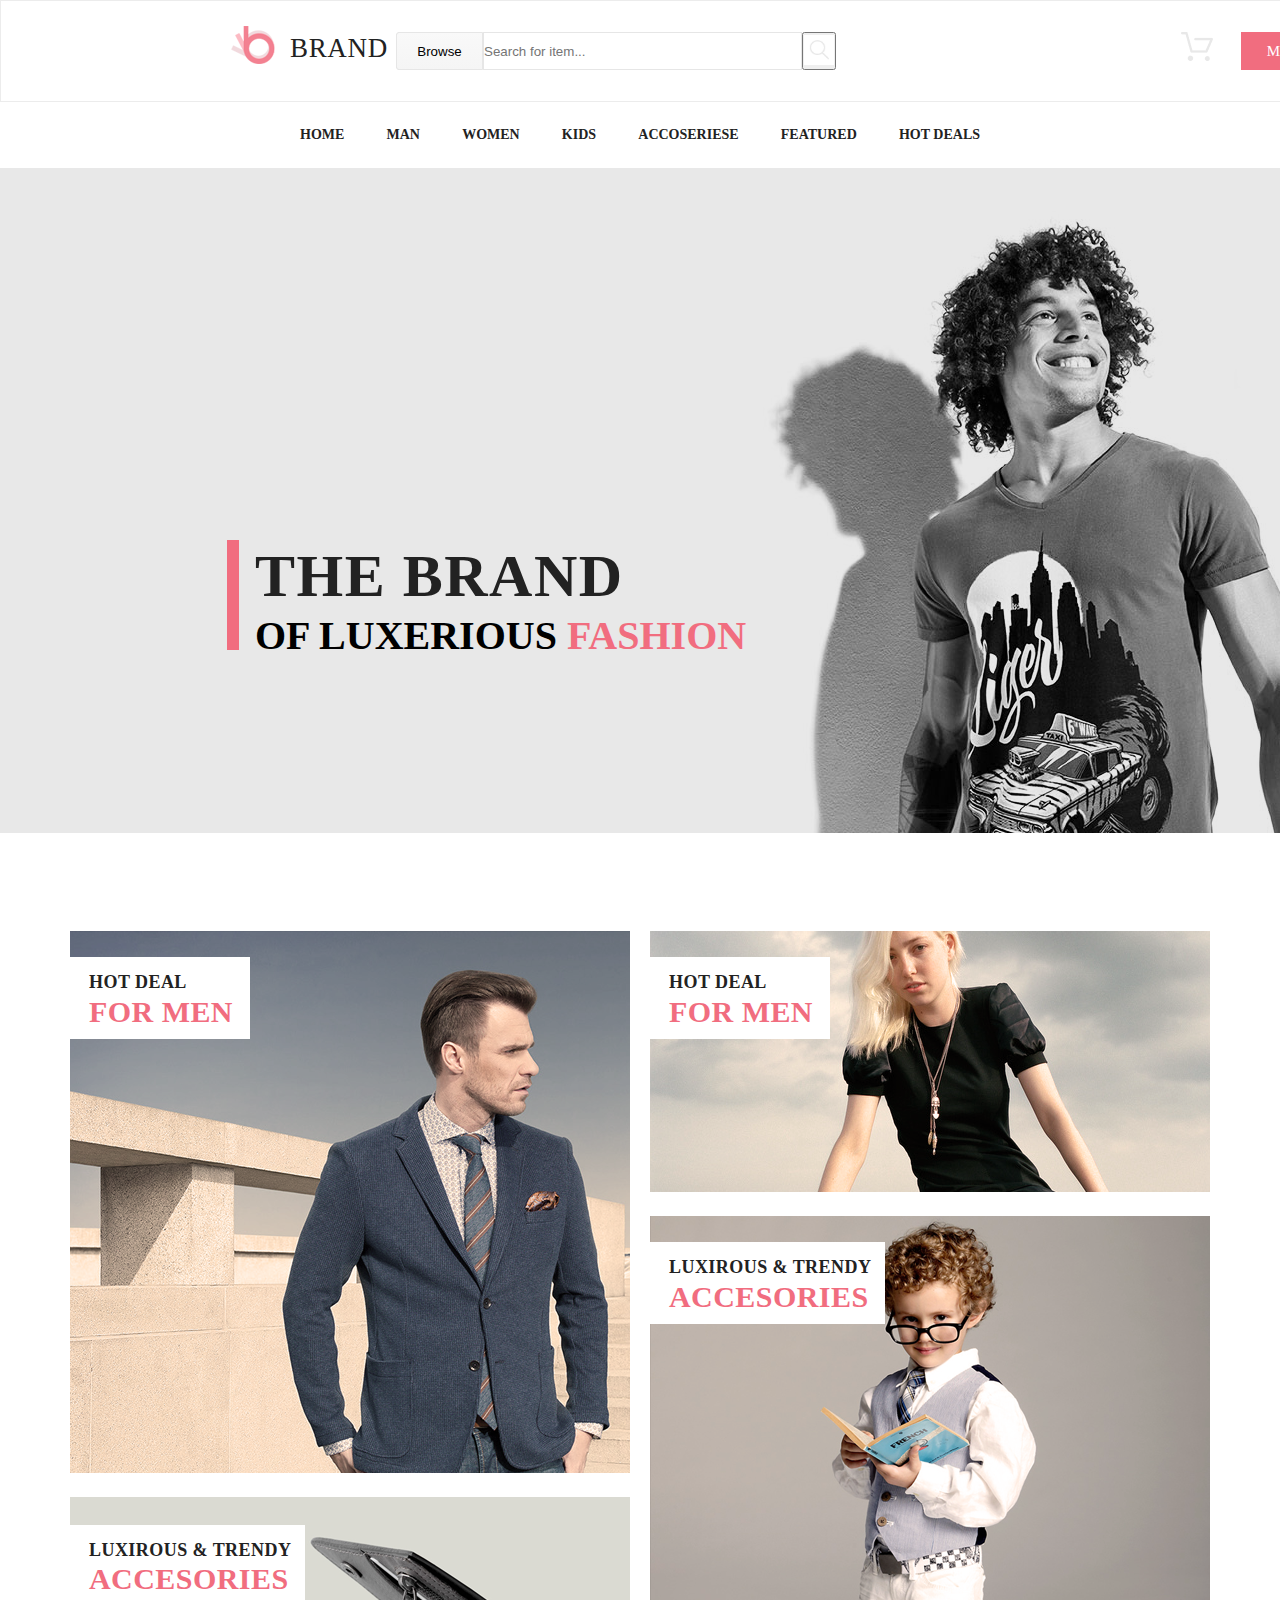
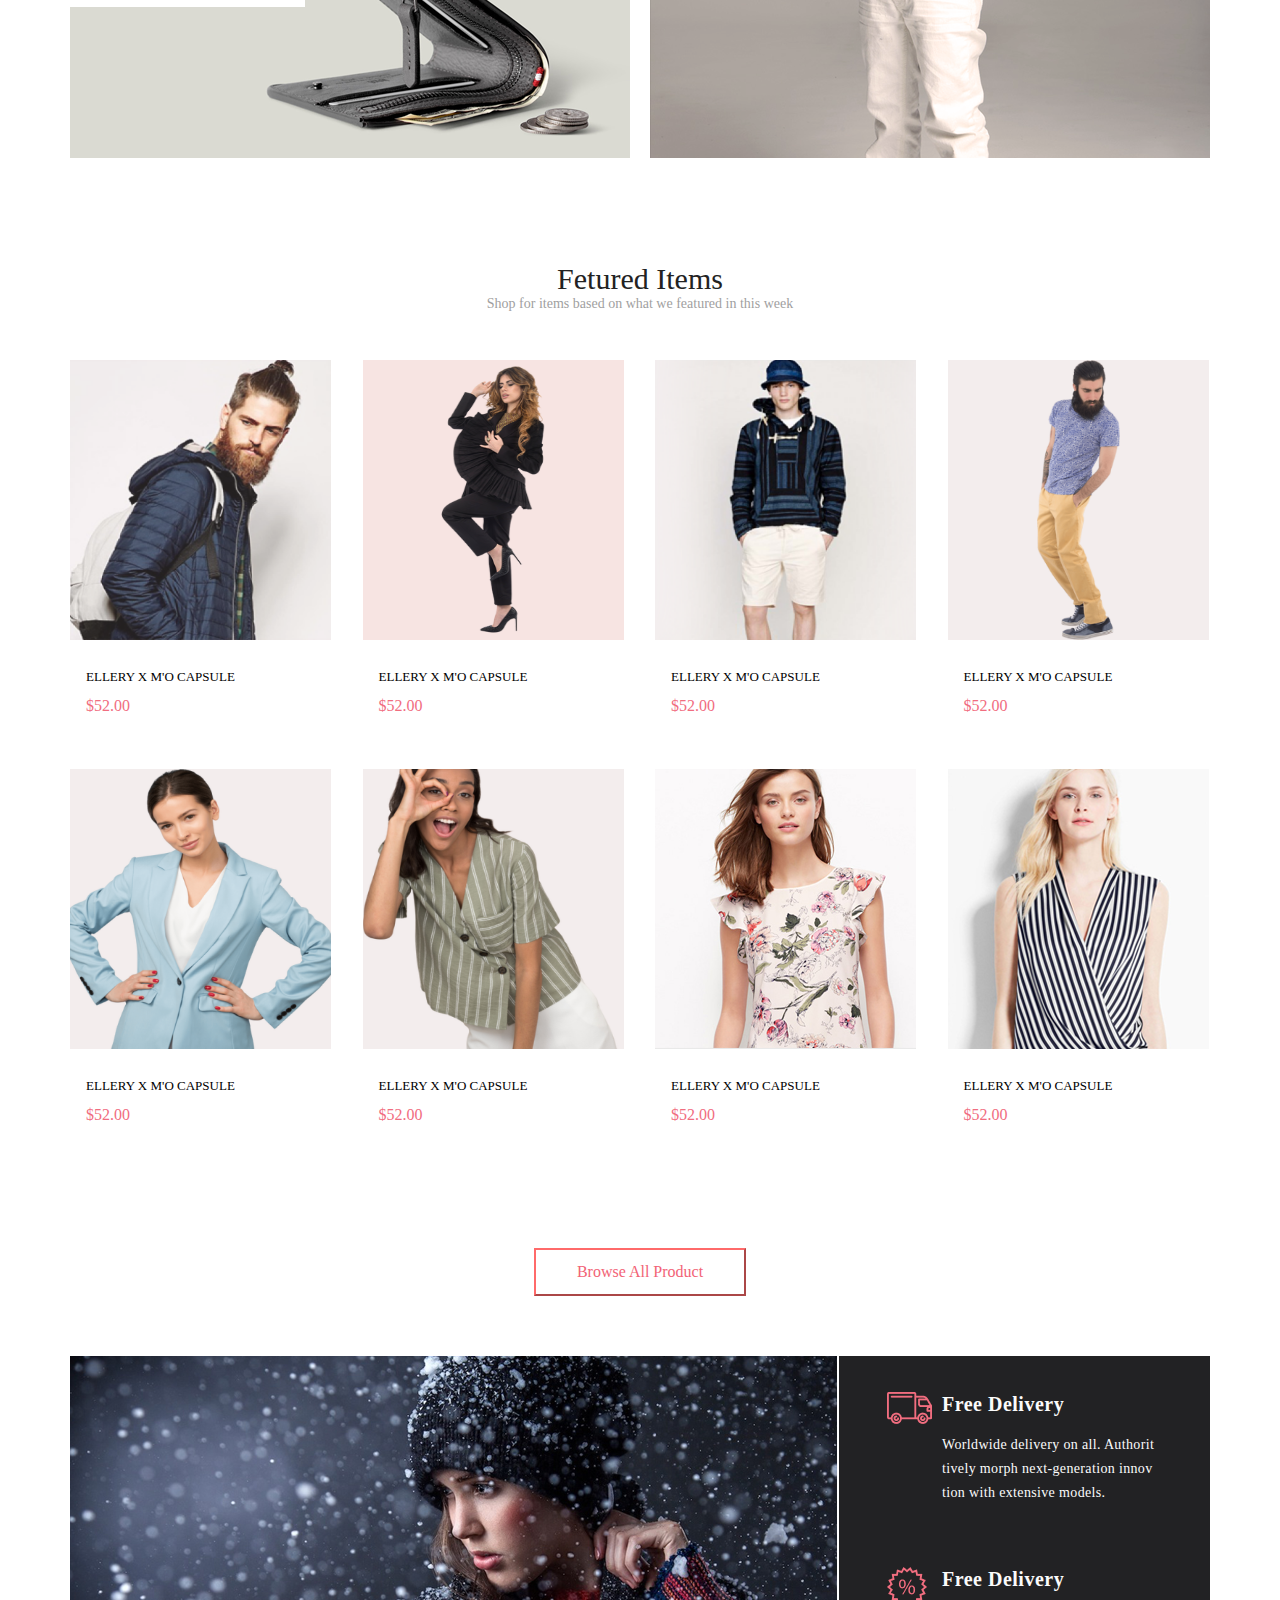
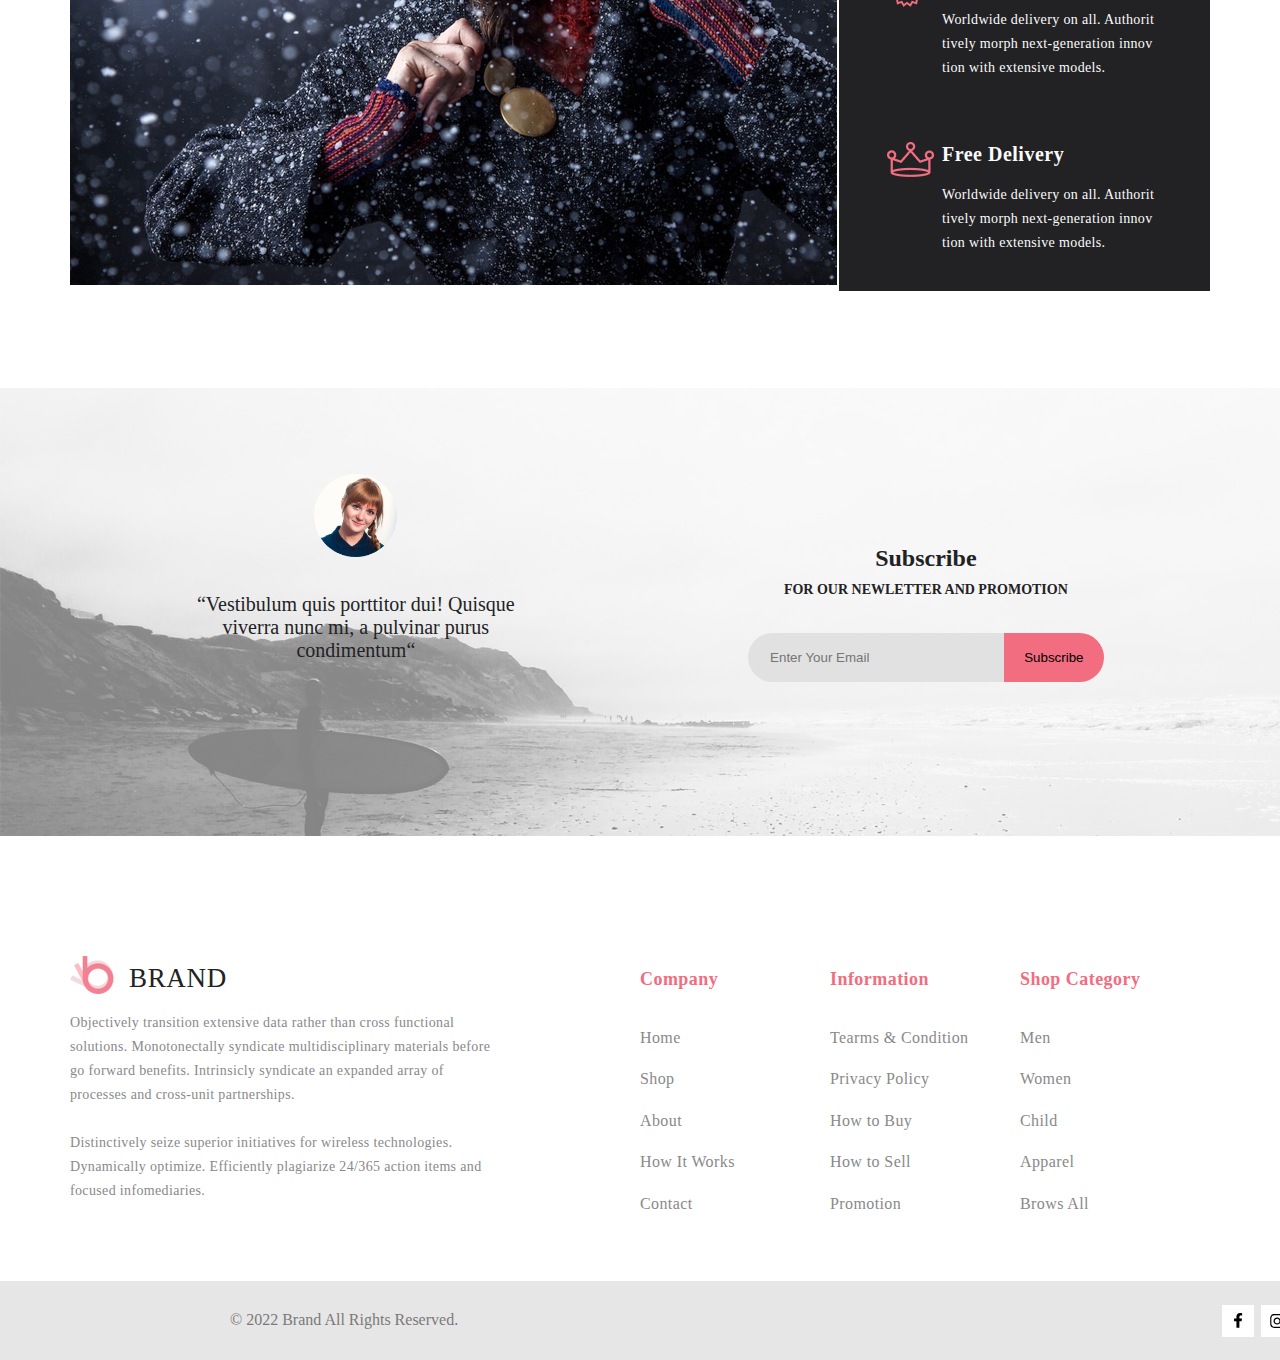
==== index.html @ f83b9f59 "homework 1" ====
<!DOCTYPE html>
<html lang="en">
<head>
    <meta charset="UTF-8">
    <meta name="viewport" content="width=device-width, initial-scale=1.0">
    <link rel="stylesheet" href="style.css">
    <title>Document</title>
</head>
<body>
    <header>
        <div class="head_nav container">
            <div class="left_butt_head">
                <div class="logo_head">
                    <a class="imgLogo" href="#"><img src="img/logo.png" alt=""></a>
                    <h1 class="logo_text">BRAN<span class="logo_span">D</span></h1>
                </div>
                <div class="browse_searcher">
                    <div class="browse_button">
                        <button class="browseButt">Browse</button>
                    </div>
                    <div class="searcher">
                        <input class="searcher_input" type="text" placeholder="Search for item...">
                    </div>
                    <button class="subButt"><img class="lupSubBatt" src="img/lupa.png" alt=""></button>
                </div>
            </div>
            <div class="right_butt_head">
                <div class="basketHead">
                    <img src="img/basket.png" alt="" class="basketImg">
                </div>
                <div class="myAccountButt">
                    <button class="account_button">My Account</button>
                </div>
            </div>
        </div>
    </header>
    <article>
        <div class="nav">
            <a class="nav__link" href="#">Home</a>
            <a class="nav__link" href="#">Man</a>
            <a class="nav__link" href="#">Women</a>
            <a class="nav__link" href="#">Kids</a>
            <a class="nav__link" href="#">Accoseriese</a>
            <a class="nav__link" href="#">Featured</a>
            <a class="nav__link" href="#">Hot Deals</a>
        </div>
    </article>
    <section>
        <div class="main_content">
            <div class="main_background">
                <img src="img/back_man.png" alt="" class="mainImg">
            </div>
            <div class="mainContText container">
                <h1 class="promo__title">THE BRAND</h1>
                <h2 class="promo__heading">OF LUXERIOUS <span class="promo__span">FASHION</span></h2>
            </div>
        </div>
    </section>
    <section class="container">
        <div class="first_card">
            <div class="leftCard1">
                <div class="card1">
                    <img src="img/firstCardImg1.png" alt="" class="imgCard1">
                </div>
                <div class="card1">
                    <img src="img/firstCardImg2.png" alt="" class="imgCard1">
                </div>
                <div class="textLeftCard1">
                    <div class="topTextLC1">
                        <h1 class="topTextLeftCard1">HOT DEAL <span>FOR MEN</span></h1>
                    </div>
                    <div class="botTextLC1">
                        <h1 class="botTextLeftCard1">LUXIROUS & TRENDY <span>ACCESORIES</span></h1>
                    </div>
                </div>
            </div>
            <div class="rightCard1">
                <div class="card1">
                    <img src="img/firstCardImg3.png" alt="" class="imgCard1">
                </div>
                <div class="card1">
                    <img src="img/firstCardImg4.png" alt="" class="imgCard1">
                </div>
                <div class="textRightCard1">
                    <div class="topTextRC1">
                        <h1 class="topTextRightCard1">HOT DEAL <span>FOR MEN</span></h1>
                    </div>
                    <div class="botTextRC1">
                        <h1 class="botTextRightCard1">LUXIROUS & TRENDY <span>ACCESORIES</span></h1>
                    </div>
                </div>
            </div>
        </div>

    </section>
    <section>
        <div class="second_cards container">
            <div class="titleSecCard">
                <h1>Fetured Items</h1>
                <p>Shop for items based on what we featured in this week</p>
            </div>
            <div class="secondCards">
                <div class="card2">
                    <img class="imgCard2" src="img/img1InSecondCard.png" alt="">
                    <button class="secCartButt"> Add to cart</button>
                    <h1>ELLERY X M'O CAPSULE</h1>
                    <h2>$52.00</h2>
                </div>
                <div class="card2">
                    <img class="imgCard2" src="img/img2InSecondCard.png" alt="">
                    <button class="secCartButt"> Add to cart</button>
                    <h1>ELLERY X M'O CAPSULE</h1>
                    <h2>$52.00</h2>
                </div>
                <div class="card2">
                    <img class="imgCard2" src="img/img3InSecondCard.png" alt="">
                    <button class="secCartButt"> Add to cart</button>
                    <h1>ELLERY X M'O CAPSULE</h1>
                    <h2>$52.00</h2>
                </div>
                <div class="card2">
                    <img class="imgCard2" src="img/img4InSecondCard.png" alt="">
                    <button class="secCartButt"> Add to cart</button>
                    <h1>ELLERY X M'O CAPSULE</h1>
                    <h2>$52.00</h2>
                </div>
                <div class="card2">
                    <img class="imgCard2" src="img/img5InSecondCard.png" alt="">
                    <button class="secCartButt"> Add to cart</button>
                    <h1>ELLERY X M'O CAPSULE</h1>
                    <h2>$52.00</h2>
                </div>
                <div class="card2">
                    <img class="imgCard2" src="img/img6InSecondCard.png" alt="">
                    <button class="secCartButt"> Add to cart</button>
                    <h1>ELLERY X M'O CAPSULE</h1>
                    <h2>$52.00</h2>
                </div>
                <div class="card2">
                    <img class="imgCard2" src="img/img7InSecondCard.png" alt="">
                    <button class="secCartButt"> Add to cart</button>
                    <h1>ELLERY X M'O CAPSULE</h1>
                    <h2>$52.00</h2>
                </div>
                <div class="card2">
                    <img class="imgCard2" src="img/img8InSecondCard.png" alt="">
                    <button class="secCartButt"> Add to cart</button>
                    <h1>ELLERY X M'O CAPSULE</h1>
                    <h2>$52.00</h2>
                </div>
            </div>
        </div>
        <div class="butt2">
            <button class="butt">Browse All Product</button>
        </div>
    </section>
    <section class="container">
        <div class="fird_content">
            <div class="bannerFCont">
                <img src="img/bannerInFirdCont.png" alt="" class="bannerCont">
            </div>
            <div class="textFirdCont">
                <div class="fCard padd">
                    <div class="iconFirdCont">
                        <img src="./img/firdImg1.png" alt="">
                    </div>
                    <div class="textFirdCard">
                        <h3>Free Delivery</h3>
                        <p>Worldwide delivery on all. Authorit tively morph 
                        next-generation innov tion with extensive models.
                    </p>
                    </div>
                </div>
                <div class="fCard padd">
                    <div class="iconFirdCont">
                        <img src="./img/firdImg2.png" alt="">
                    </div>
                    <div class="textFirdCard">
                        <h3>Free Delivery</h3>
                        <p>Worldwide delivery on all. Authorit tively morph 
                        next-generation innov tion with extensive models.
                    </p>
                    </div>
                </div>
                <div class="fCard padd3">
                    <div class="iconFirdCont">
                        <img src="./img/firdImg3.png" alt="">
                    </div>
                    <div class="textFirdCard">
                        <h3>Free Delivery</h3>
                        <p>Worldwide delivery on all. Authorit tively morph 
                        next-generation innov tion with extensive models.
                    </p>
                    </div>
                </div>
            </div>
        </div>
    </section>
    <section class="subscribe">
        <div class="backImg">
            <img src="./img/backgroindInSubscribe.png" alt="">
        </div>
        <div class="subsConteiner container">
            <div class="subsCard">
                <img src="./img/ava.png" alt="">
                <h4>“Vestibulum quis porttitor dui! Quisque viverra 
                    nunc mi, a pulvinar purus condimentum“
                </h4>
            </div>
            <div class="subsCard2">
                <h2>Subscribe</h2>
                <h4>FOR OUR NEWLETTER AND PROMOTION</h4>
                <div class="searcher2">
                    <input type="email" placeholder="      Enter Your Email">
                    <button class="subButt">Subscribe</button>
                </div>
            </div>
        </div>
    </section>
    <section class="top_footer">
        <div class="top_footer_content container">
            <div class="infoInTopFoot">
                <div class="logo_head logoInbottom">
                    <a class="imgLogo" href="#"><img src="img/logo.png" alt=""></a>
                    <h1 class="logo_text">BRAN<span class="logo_span">D</span></h1>
                </div>
                <p class="textInInfo">
Objectively transition extensive data rather than cross functional solutions. Monotonectally syndicate multidisciplinary materials before go forward benefits. Intrinsicly syndicate an expanded array of processes and cross-unit partnerships. 
<br>
<br>
Distinctively seize superior initiatives for wireless technologies. Dynamically optimize.
Efficiently plagiarize 24/365 action items and focused infomediaries.</p>
            </div>
            <div class="listTopFoot">
                <div class="companyList UlList">
                    <h1>Company</h1>
                    <a href="#" class="listLink">Home</a>
                    <a href="#" class="listLink">Shop</a>
                    <a href="#" class="listLink">About</a>
                    <a href="#" class="listLink">How It Works</a>
                    <a href="#" class="listLink">Contact</a>
                </div>
                <div class="infoList UlList">
                    <h1>Information</h1>
                    <a href="#" class="listLink">Tearms & Condition</a>
                    <a href="#" class="listLink">Privacy Policy
                    </a>
                    <a href="#" class="listLink">How to Buy</a>
                    <a href="#" class="listLink">How to Sell</a>
                    <a href="#" class="listLink">Promotion</a>
                </div>
                <div class="categoryList UlList">
                    <h1>Shop Category</h1>
                    <a href="#" class="listLink">Men</a>
                    <a href="#" class="listLink">Women</a>
                    <a href="#" class="listLink">Child</a>
                    <a href="#" class="listLink">Apparel</a>
                    <a href="#" class="listLink">Brows All</a>
                </div>
    
            </div>
        </div>
    </section>
    <footer>
        <article class="foot container">
            <p>© 2022  Brand  All Rights Reserved.</p>
            <div class="social">
                <img class="socialIcon" src="./img/facebook.svg" alt="">
                <img class="socialIcon" src="/img/instagram.svg" alt="">
                <img class="socialIcon" src="/img/pinterest.svg" alt="">
                <img class="socialIcon" src="/img/twitter.svg" alt="">
            </div>
        </article>
    </footer>
</body>
</html>
---- style.css ----
* {
  margin: 0;
  padding: 0;
  text-decoration: none;
}

body {
  box-sizing: border-box;
  scroll-behavior: smooth;
  margin: 0 auto;
}

.container {
  margin: 0 auto;
  padding-left: calc(50% - 570px);
  padding-right: calc(50% - 570px);
}

header {
  width: 1600px;
  height: 100px;
  background-color: #ffffff;
  border: 1px solid #ececec;
  margin: 0 auto;
}

.logo_head {
  width: 59px;
  height: 51px;
}

.logo_text {
  font-family: Lato;
  font-size: 27px;
  line-height: 15px;
  font-weight: 300;
  text-transform: uppercase;
  letter-spacing: 0.025em;
  color: #222222;
  margin-top: 40px;
}
.logo_text_span {
  font-weight: 900;
  color: #f16d7f;
}

.logo_head {
  width: 168px;
  display: flex;
}

.imgLogo {
  width: 59px;
  height: 51px;
  margin-top: 25px;
}

.head_nav {
  display: flex;
  justify-content: space-between;
}

.left_butt_head {
  width: 607px;
  display: flex;
  justify-content: space-between;
}

.browse_searcher {
  width: 450px;
  display: flex;
  gap: 0;
  margin-top: 31px;
  height: 38px;
}

.browseButt {
  width: 87px;
  background-color: #cdcdcc;
  background-image: linear-gradient(180deg, #f9f9f9 0%, #f5f5f5 100%);
  border: 1px solid #e6e6e6;
  border-radius: 3px 0px 0px 3px;
  height: 38px;
  cursor: pointer;
}

.searcher_input {
  width: 317px;
  background-color: #ffffff;
  border: 1px solid #e6e6e6;
  height: 36px;
}

.lupSubBatt {
  width: 20px;
  height: 20px;
  padding: 5px 5px 5px 5px;
  background-color: #ffffff;
  border: none;
  cursor: pointer;
}

.right_butt_head {
  width: 190px;
  display: flex;
  justify-content: space-between;
  margin-top: 31px;
}

.basketImg {
  width: 32px;
  height: 29px;
  color: #222222;
  cursor: pointer;
}

.account_button {
  width: 130px;
  height: 38px;
  background-color: #f16d7f;
  font-family: Lato;
  font-size: 15px;
  line-height: 32px;
  font-weight: 400;
  letter-spacing: 0.025em;
  color: #ffffff;
  border: none;
}

.nav {
  margin: 0 auto;
  width: 680px;
  display: flex;
  justify-content: space-between;
  padding: 20px 20px;
}
.nav__link {
  font-family: Lato;
  font-size: 14px;
  line-height: 26px;
  font-weight: 700;
  text-transform: uppercase;
  color: #222222;
}

.main_content {
  margin: 0 auto;
  width: 1600px;
  height: 665px;
}

.mainContText {
  position: relative;
  margin-top: -297px;
  margin-left: 227px;
  width: 521px;
  height: 110px;
  border-left: 12px solid #f16d7f;
  padding-left: 16px;
}

.promo__title {
  font-family: Lato;
  font-size: 60px;
  line-height: 1.2;
  font-weight: 900;
  letter-spacing: 0.025em;
  color: #222222;
}

.promo__heading {
  font-size: 40px;
}

.promo__span {
  font-size: 40px;
  color: #f16d7f;
}

.first_card {
  display: flex;
  justify-content: space-between;
  gap: 20px;
  margin-top: 98px;
}

.leftCard1 {
  display: grid;
  grid-template-rows: 1fr;
  gap: 20px;
}

.rightCard1 {
  display: grid;
  grid-template-rows: 1fr;
  gap: 20px;
}

.textLeftCard1 {
  position: relative;
  margin-top: -825px;
  display: grid;
  grid-template-rows: 1fr 1fr;
  gap: 310px;
}

.topTextLC1 {
  width: 180px;
  height: 82px;
  background-color: #ffffff;
}

.topTextLeftCard1 {
  width: 148px;
  margin-top: 15px;
  padding-left: 19px;
  font-family: Lato;
  font-size: 18px;
  line-height: 1.2;
  font-weight: 900;
  text-transform: uppercase;
  letter-spacing: 0.025em;
  color: #222222;
}

.topTextLeftCard1 span {
  font-size: 30px;
  color: #f16d7f;
}

.botTextLC1 {
  width: 235px;
  height: 82px;
  background-color: #ffffff;
}

.botTextLeftCard1 {
  margin-top: 15px;
  padding-left: 19px;
  font-family: Lato;
  font-size: 18px;
  line-height: 1.2;
  font-weight: 900;
  text-transform: uppercase;
  letter-spacing: 0.025em;
  color: #222222;
}

.botTextLeftCard1 span {
  font-size: 30px;
  color: #f16d7f;
}

.textRightCard1 {
  height: 500px;
  position: relative;
  margin-top: -825px;
  display: grid;
  grid-template-rows: 1fr 1fr;
  gap: 70px;
}

.topTextRC1 {
  width: 180px;
  height: 82px;
  background-color: #ffffff;
}

.topTextRightCard1 {
  width: 148px;
  margin-top: 15px;
  padding-left: 19px;
  font-family: Lato;
  font-size: 18px;
  line-height: 1.2;
  font-weight: 900;
  text-transform: uppercase;
  letter-spacing: 0.025em;
  color: #222222;
}

.topTextRightCard1 span {
  font-size: 30px;
  color: #f16d7f;
}

.botTextRC1 {
  width: 235px;
  height: 82px;
  background-color: #ffffff;
}

.botTextRightCard1 {
  margin-top: 15px;
  padding-left: 19px;
  font-family: Lato;
  font-size: 18px;
  line-height: 1.2;
  font-weight: 900;
  text-transform: uppercase;
  letter-spacing: 0.025em;
  color: #222222;
}

.botTextRightCard1 span {
  font-size: 30px;
  color: #f16d7f;
}

.second_cards {
  margin-bottom: 100px;
}

.titleSecCard {
  text-align: center;
  margin-bottom: 48px;
  margin-top: 80px;
}

.titleSecCard h1 {
  color: #222;
  font-family: Lato;
  font-size: 30px;
  font-style: normal;
  font-weight: 400;
  line-height: normal;
}

.titleSecCard p {
  color: #9f9f9f;
  font-family: Lato;
  font-size: 14px;
  font-style: normal;
  font-weight: 400;
  line-height: normal;
}

.card2 {
  padding-bottom: 24px;
}

.card2 img {
  width: 261px;
  height: 280px;
  margin-bottom: 25px;
}

.card2 h1 {
  color: #000;
  font-family: Lato;
  font-size: 13px;
  font-style: normal;
  font-weight: 400;
  line-height: normal;
  margin-bottom: 12px;
  padding-left: 16px;
}

.card2 h2 {
  color: #f16d7f;
  font-family: Lato;
  font-size: 16px;
  font-style: normal;
  font-weight: 400;
  line-height: normal;
  padding-left: 16px;
}

.secondCards {
  display: grid;
  grid-template-columns: 1fr 1fr 1fr 1fr;
  grid-template-rows: 1fr 1fr;
  gap: 30px;
  margin-bottom: 48px;
}

.butt2 {
  display: flex;
  justify-content: center;
}

.batt button {
  font-family: Lato;
}

.butt2 button {
  width: 212px;
  height: 48px;
  background: none;
  border-color: #ff6a6a;
  color: #f26376;
  font-size: 16px;
  font-family: Lato;
  font-style: normal;
  font-weight: 400;
  line-height: normal;
  margin-bottom: 60px;
  cursor: pointer;
}

.butt2 .butt:hover {
  background: #ff6a6a;
  color: white;
  border: none;
}

.secCartButt {
  position: absolute;
  margin-top: 200px;
  margin-left: -250px;
  border-color: white;
  color: white;
  width: 159px;
  height: 64px;
  background: none;
  font-family: Lato;
  font-size: 14px;
  font-style: normal;
  font-weight: 400;
  line-height: normal;
  opacity: 0;
}

.secCartButt img {
  width: 26.005px;
  height: 23.974px;
  /* margin-right: 11px; */
}

.imgCard2:hover {
  filter: brightness(40%);
  filter: blur(60%);
}

.bannerCont {
  width: 767px;
  height: 529px;
}

.fird_content {
  display: flex;
  justify-content: space-between;
  margin-bottom: 97px;
}

.fCard {
  width: 275px;
  display: flex;
  justify-content: space-between;
}

.textFirdCont {
  display: flex;
  flex-direction: column;
  gap: 62px;
  padding: 36px 48px;
  background-color: #222224;
}

.textFirdCard h3 {
  font-family: Lato;
  font-size: 20px;
  line-height: 1.2;
  font-weight: 700;
  letter-spacing: 0.025em;
  color: #fbfbfb;
  margin-bottom: 17px;
}

.textFirdCard p {
  width: 220px;
  font-family: Lato;
  font-size: 14px;
  line-height: 24px;
  font-weight: 300;
  letter-spacing: 0.025em;
  color: #fbfbfb;
}

.backImg {
  width: 1600px;
  margin: 0 auto;
  height: 448px;
  filter: opacity(50%);
}

.subscribe {
  margin-bottom: 239px;
}

.subsConteiner {
  position: relative;
  margin-top: -448px;
  display: flex;
  justify-content: space-around;
  text-align: center;
  padding-top: 86px;
}

.subsConteiner .subsCard2 {
  padding-top: 64px;
}

.subsCard img {
  width: 83px;
  height: 83px;
}

.subsCard h4 {
  width: 359.449px;
  height: 99px;
  color: #222224;
  text-align: center;
  font-family: Lato;
  font-size: 20px;
  font-style: normal;
  font-weight: 400;
  line-height: normal;
  padding-top: 32px;
}

.subsCard2 h2 {
  color: #222224;
  font-family: Lato;
  font-size: 24px;
  font-style: normal;
  font-weight: 700;
  line-height: 167.2%;
}

.subsCard2 h4 {
  color: #222224;
  font-family: Lato;
  font-size: 14px;
  font-style: normal;
  font-weight: 700;
  line-height: 167.2%;
}

.searcher2 {
  display: flex;
  margin-top: 32px;
}

.searcher2 input {
  border: none;
  border-radius: 25px 0 0 25px;
  width: 256px;
  height: 49px;
  background-color: #e1e1e1;
}

.searcher2 button {
  width: 100px;
  height: 49px;
  border: none;
  background-color: #f16d7f;
  border-radius: 0 25px 25px 0;
}

.textInInfo {
  width: 428px;
  font-family: Lato;
  font-size: 14px;
  line-height: 24px;
  font-weight: 300;
  letter-spacing: 0.025em;
  color: #898989;
}

.logoInbottom {
  margin-bottom: 29px;
}

.listLink {
  font-family: Lato;
  font-size: 16px;
  line-height: 59px;
  font-weight: 400;
  letter-spacing: 0.025em;
  color: #898989;
}

.listTopFoot {
  display: grid;
  grid-template-columns: 1fr 1fr 1fr;
  margin-top: 35px;
}

.UlList {
  display: grid;
  grid-template-rows: repeat(6, 2.6em);
  height: 188px;
}

.UlList h1 {
  font-family: Lato;
  font-size: 18px;
  line-height: 26px;
  font-weight: 700;
  letter-spacing: 0.025em;
  color: #f16d7f;
}

.top_footer_content {
  display: grid;
  grid-template-columns: 1fr 1fr;
}

footer {
  background: #e6e6e6;
  width: 1600px;
  height: 79px;
  margin: 0 auto;
  margin-top: 78px;
}

.foot {
  display: flex;
  justify-content: space-between;
}

.foot p {
  color: #7a7a7a;
  font-family: Lato;
  font-size: 16px;
  font-style: normal;
  font-weight: 400;
  line-height: normal;
  padding-top: 30px;
}

.social {
  display: flex;
  justify-content: space-between;
  width: 148px;
  height: 32px;
  padding-top: 24px;
}

.socialIcon {
  width: 16px;
  height: 16px;
  background-color: #ffffff;
  padding: 8px 8px 8px 8px;
}

.socialIcon:hover {
  fill: white;
  background: #f16d7f;
}/*# sourceMappingURL=style.css.map */
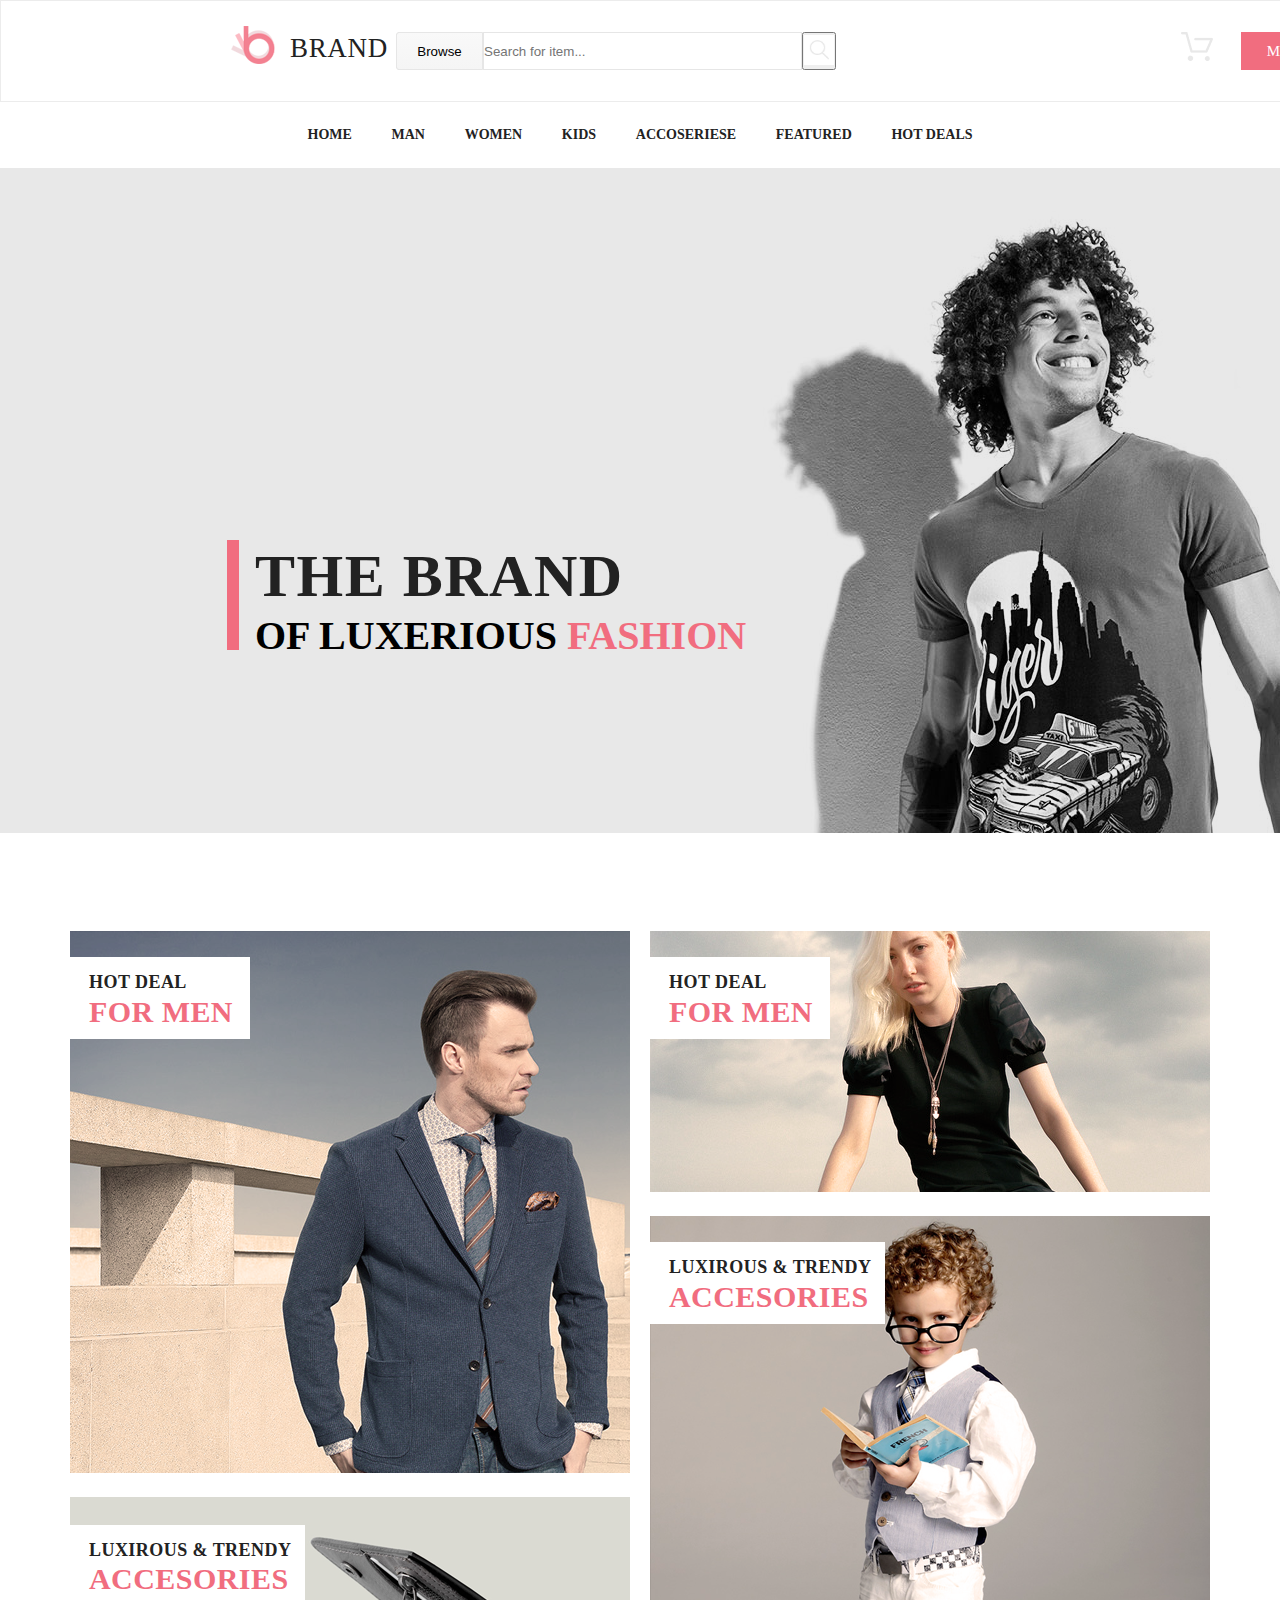
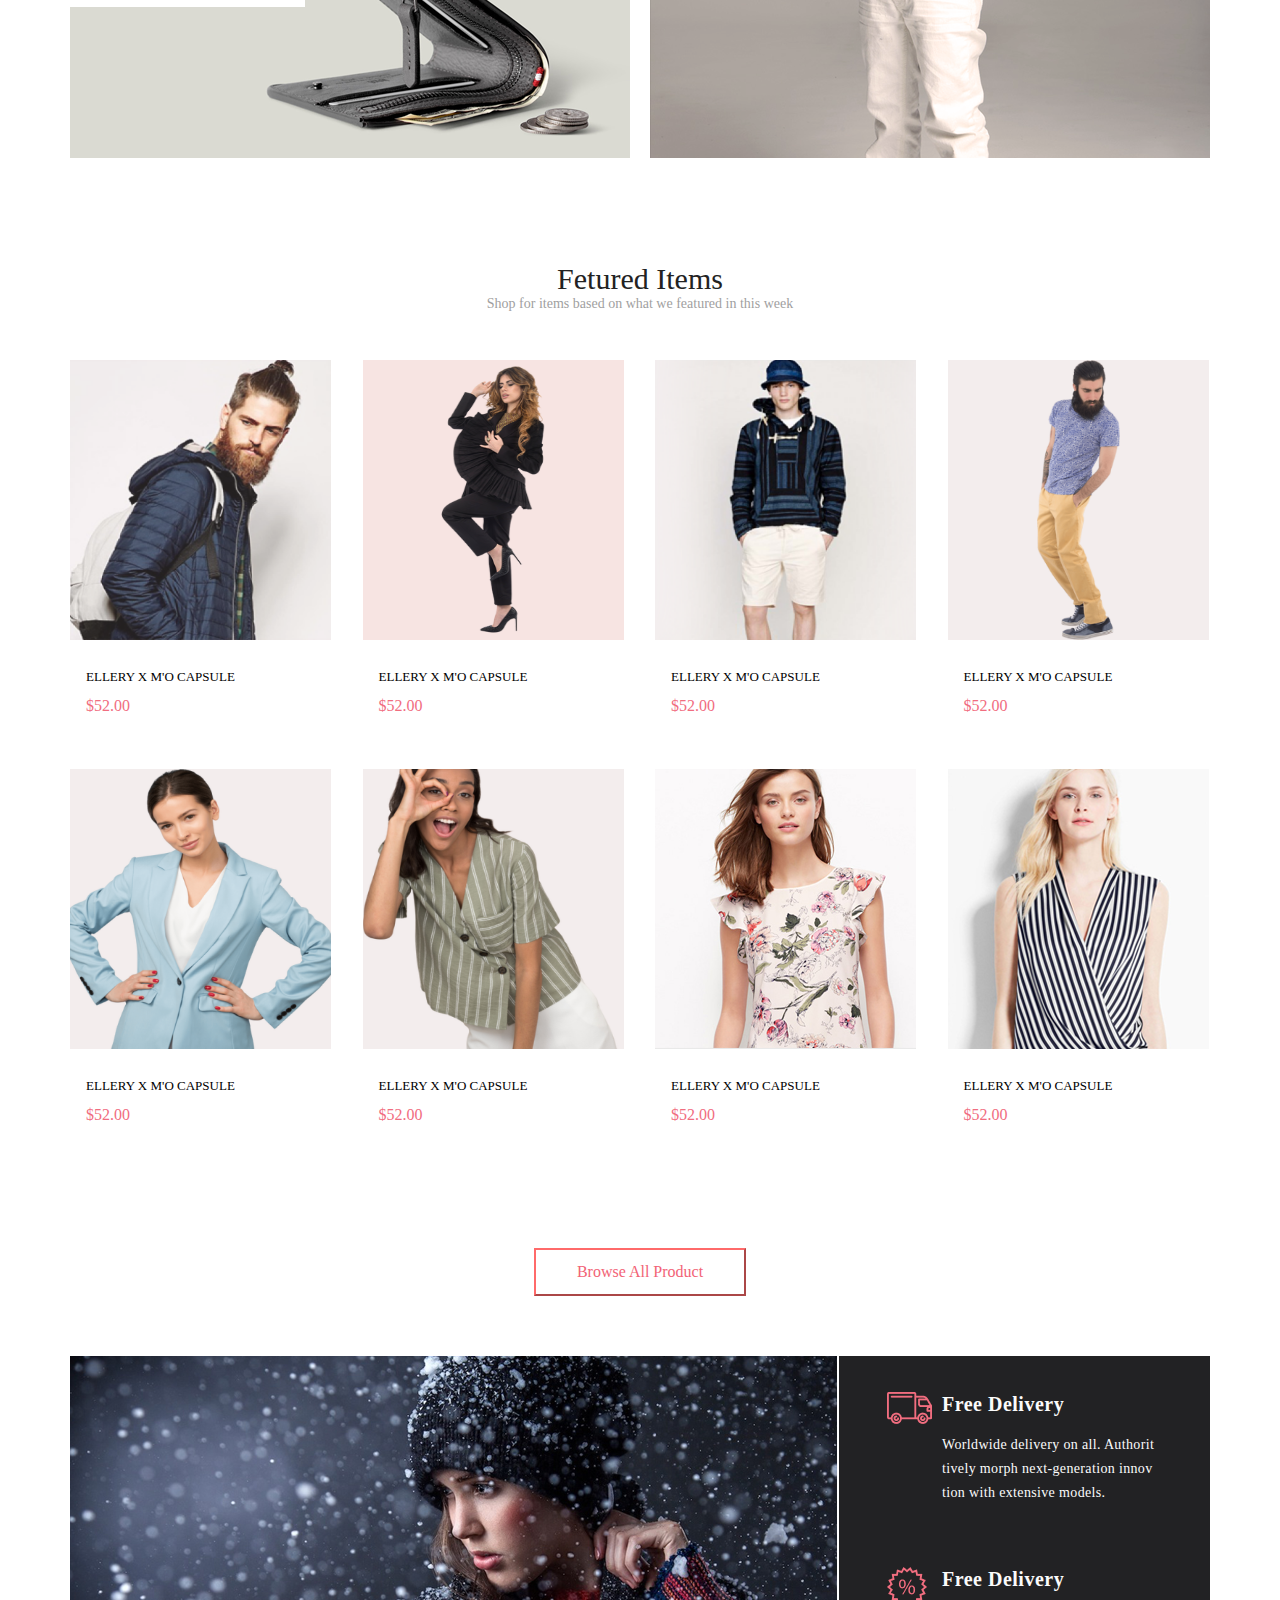
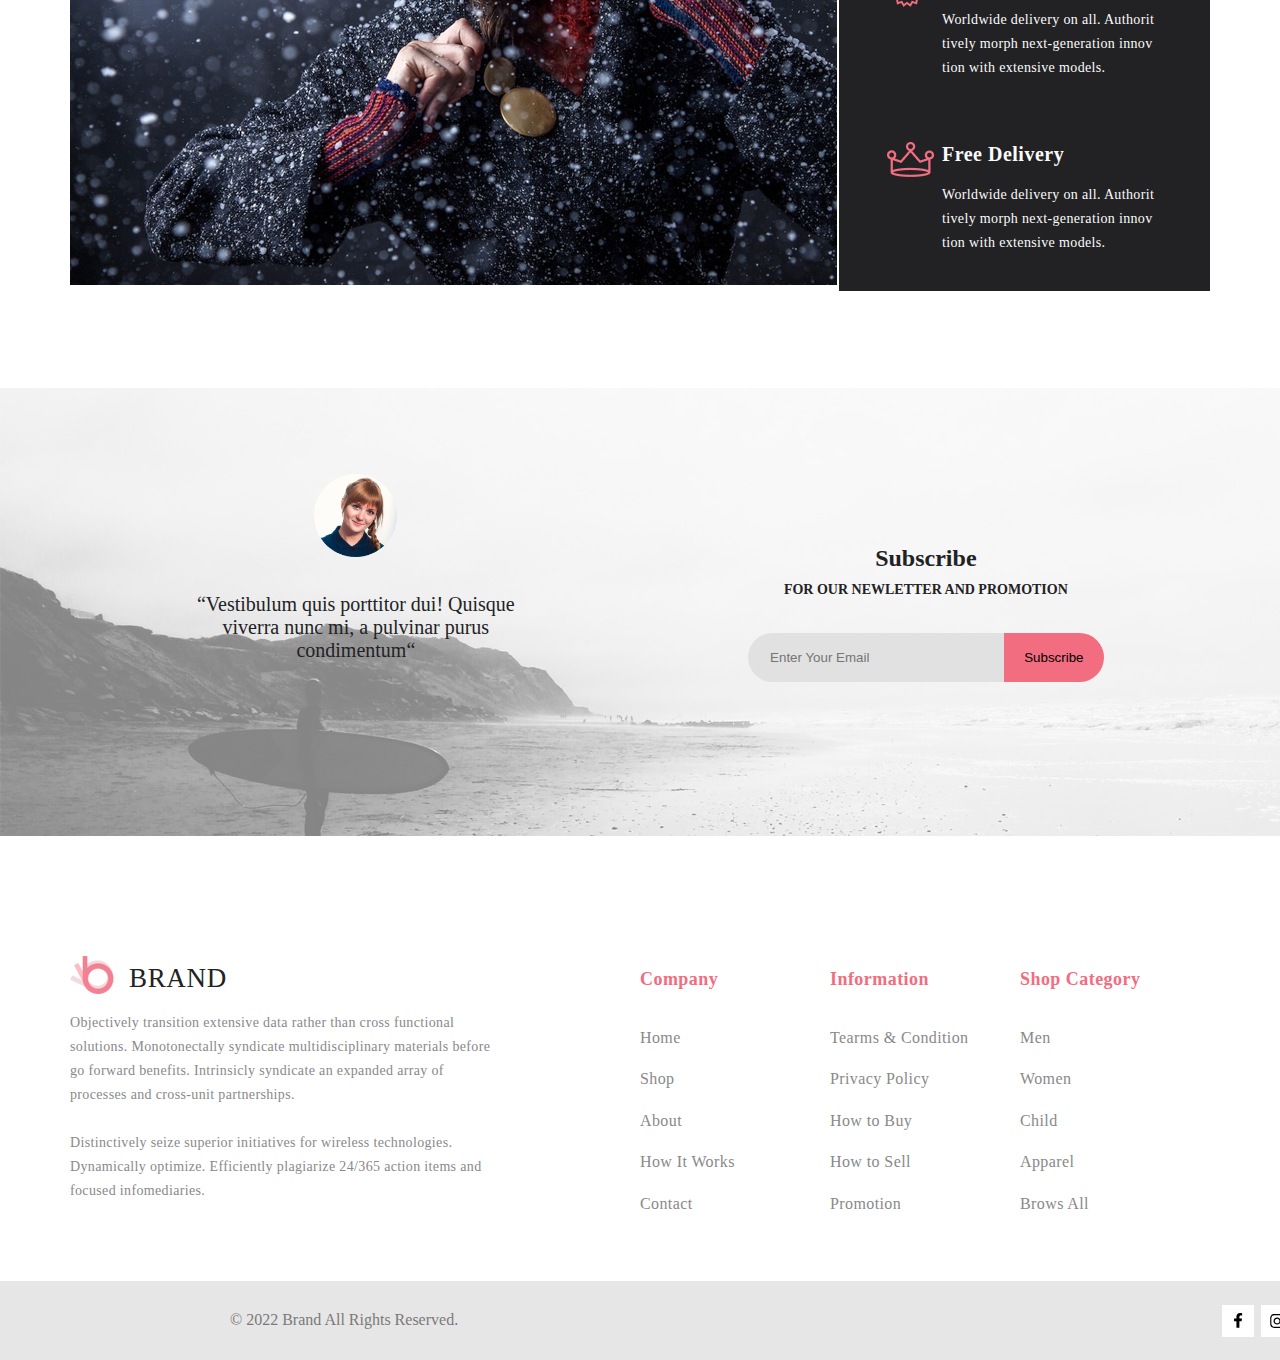
==== commit 2af71ccd: "homework 2" ====
--- a/index.html
+++ b/index.html
@@ -17,6 +17,25 @@
                 <div class="browse_searcher">
                     <div class="browse_button">
                         <button class="browseButt">Browse</button>
+                        <!-- <div class="browse_content">
+                            <h3 class="mega-title">Women</h3>
+                            <a href="#" class="mega-link">Dresses</a>
+                            <a href="#" class="mega-link">Tops</a>
+                            <a href="#" class="mega-link">Sweaters/Knits</a>
+                            <a href="#" class="mega-link">Jackets/Coats</a>
+                            <a href="#" class="mega-link">Blazers</a>
+                            <a href="#" class="mega-link">Denim</a>
+                            <a href="#" class="mega-link">Leggings/Pants</a>
+                            <a href="#" class="mega-link">Skirts/Shorts</a>
+                            <a href="#" class="mega-link">Accessories</a>
+                            <h3 class="mega-title">Man</h3>
+                            <a href="#" class="mega-link">Dresses</a>
+                            <a href="#" class="mega-link">Tops</a>
+                            <a href="#" class="mega-link">Sweaters/Knits</a>
+                            <a href="#" class="mega-link">Jackets/Coats</a>
+                            <a href="#" class="mega-link">Blazers</a>
+                            <a href="#" class="mega-link">Denim</a>
+                        </div> -->
                     </div>
                     <div class="searcher">
                         <input class="searcher_input" type="text" placeholder="Search for item...">
@@ -35,15 +54,223 @@
         </div>
     </header>
     <article>
-        <div class="nav">
-            <a class="nav__link" href="#">Home</a>
-            <a class="nav__link" href="#">Man</a>
-            <a class="nav__link" href="#">Women</a>
-            <a class="nav__link" href="#">Kids</a>
-            <a class="nav__link" href="#">Accoseriese</a>
-            <a class="nav__link" href="#">Featured</a>
-            <a class="nav__link" href="#">Hot Deals</a>
-        </div>
+        <nav class="navigation">
+            <div class="contein">
+                <ul class="menu">
+                    <li class="menu-list"><a href="#" class="nav__link">Home</a></li>
+                    <li class="menu-list"><a href="#" class="nav__link">Man</a>
+                    <div class="mega-box">
+                        <div class="menu-item">
+                            <h3 class="mega-title">Man</h3>
+                            <a href="#" class="mega-link">Dresses</a>
+                            <a href="#" class="mega-link">Tops</a>
+                            <a href="#" class="mega-link">Sweaters/Knits</a>
+                            <a href="#" class="mega-link">Jackets/Coats</a>
+                            <a href="#" class="mega-link">Blazers</a>
+                            <a href="#" class="mega-link">Denim</a>
+                            <a href="#" class="mega-link">Leggings/Pants</a>
+                            <a href="#" class="mega-link">Skirts/Shorts</a>
+                            <a href="#" class="mega-link">Accessories</a>
+                        </div>
+                        <div class="menu-item">
+                            <h3 class="mega-title">Man</h3>
+                            <a href="#" class="mega-link">Dresses</a>
+                            <a href="#" class="mega-link">Tops</a>
+                            <a href="#" class="mega-link">Sweaters/Knits</a>
+                            <a href="#" class="mega-link">Jackets/Coats</a>
+                            <h3 class="mega-title mega-subtitle">Man</h3>
+                            <a href="#" class="mega-link">Dresses</a>
+                            <a href="#" class="mega-link">Tops</a>
+                            <a href="#" class="mega-link">Sweaters/Knits</a>
+                        </div>
+                        <div class="menu-item">
+                            <h3 class="mega-title">Man</h3>
+                            <a href="#" class="mega-link">Dresses</a>
+                            <a href="#" class="mega-link">Tops</a>
+                            <a href="#" class="mega-link">Sweaters/Knits</a>
+                            <a href="#" class="mega-link">Jackets/Coats</a>
+                            <img src="img/menu_banner.png" alt="" class="menu_banner">
+                        </div>
+                    </div>
+                    </li>
+                    <li class="menu-list center-menu-women"><a href="#" class="nav__link">Women</a>
+                        <div class="mega-box menu-element">
+                            <div class="menu-item">
+                                <h3 class="mega-title">Women</h3>
+                                <a href="#" class="mega-link">Dresses</a>
+                                <a href="#" class="mega-link">Tops</a>
+                                <a href="#" class="mega-link">Sweaters/Knits</a>
+                                <a href="#" class="mega-link">Jackets/Coats</a>
+                                <a href="#" class="mega-link">Blazers</a>
+                                <a href="#" class="mega-link">Denim</a>
+                                <a href="#" class="mega-link">Leggings/Pants</a>
+                                <a href="#" class="mega-link">Skirts/Shorts</a>
+                                <a href="#" class="mega-link">Accessories</a>
+                            </div>
+                            <div class="menu-item">
+                                <h3 class="mega-title">Women</h3>
+                                <a href="#" class="mega-link">Dresses</a>
+                                <a href="#" class="mega-link">Tops</a>
+                                <a href="#" class="mega-link">Sweaters/Knits</a>
+                                <a href="#" class="mega-link">Jackets/Coats</a>
+                                <h3 class="mega-title mega-subtitle">Women</h3>
+                                <a href="#" class="mega-link">Dresses</a>
+                                <a href="#" class="mega-link">Tops</a>
+                                <a href="#" class="mega-link">Sweaters/Knits</a>
+                            </div>
+                            <div class="menu-item">
+                                <h3 class="mega-title">Women</h3>
+                                <a href="#" class="mega-link">Dresses</a>
+                                <a href="#" class="mega-link">Tops</a>
+                                <a href="#" class="mega-link">Sweaters/Knits</a>
+                                <a href="#" class="mega-link">Jackets/Coats</a>
+                                <img src="img/menu_banner.png" alt="" class="menu_banner">
+                            </div>
+                        </div>
+                    </li>
+                    <li class="menu-list center-menu-kids"><a href="#" class="nav__link">Kids</a>
+                        <div class="mega-box menu-element-kid">
+                            <div class="menu-item">
+                                <h3 class="mega-title">Kids</h3>
+                                <a href="#" class="mega-link">Dresses</a>
+                                <a href="#" class="mega-link">Tops</a>
+                                <a href="#" class="mega-link">Sweaters/Knits</a>
+                                <a href="#" class="mega-link">Jackets/Coats</a>
+                                <a href="#" class="mega-link">Blazers</a>
+                                <a href="#" class="mega-link">Denim</a>
+                                <a href="#" class="mega-link">Leggings/Pants</a>
+                                <a href="#" class="mega-link">Skirts/Shorts</a>
+                                <a href="#" class="mega-link">Accessories</a>
+                            </div>
+                            <div class="menu-item">
+                                <h3 class="mega-title">Kids</h3>
+                                <a href="#" class="mega-link">Dresses</a>
+                                <a href="#" class="mega-link">Tops</a>
+                                <a href="#" class="mega-link">Sweaters/Knits</a>
+                                <a href="#" class="mega-link">Jackets/Coats</a>
+                                <h3 class="mega-title mega-subtitle">Kids</h3>
+                                <a href="#" class="mega-link">Dresses</a>
+                                <a href="#" class="mega-link">Tops</a>
+                                <a href="#" class="mega-link">Sweaters/Knits</a>
+                            </div>
+                            <div class="menu-item">
+                                <h3 class="mega-title">Kids</h3>
+                                <a href="#" class="mega-link">Dresses</a>
+                                <a href="#" class="mega-link">Tops</a>
+                                <a href="#" class="mega-link">Sweaters/Knits</a>
+                                <a href="#" class="mega-link">Jackets/Coats</a>
+                                <img src="img/menu_banner.png" alt="" class="menu_banner">
+                            </div>
+                        </div>
+                    </li>
+                    <li class="menu-list center-menu-access"><a href="#" class="nav__link">Accoseriese</a>
+                        <div class="mega-box menu-element-acces">
+                            <div class="menu-item">
+                                <h3 class="mega-title">Accoseriese</h3>
+                                <a href="#" class="mega-link">Dresses</a>
+                                <a href="#" class="mega-link">Tops</a>
+                                <a href="#" class="mega-link">Sweaters/Knits</a>
+                                <a href="#" class="mega-link">Jackets/Coats</a>
+                                <a href="#" class="mega-link">Blazers</a>
+                                <a href="#" class="mega-link">Denim</a>
+                                <a href="#" class="mega-link">Leggings/Pants</a>
+                                <a href="#" class="mega-link">Skirts/Shorts</a>
+                                <a href="#" class="mega-link">Accessories</a>
+                            </div>
+                            <div class="menu-item">
+                                <h3 class="mega-title">Accoseriese</h3>
+                                <a href="#" class="mega-link">Dresses</a>
+                                <a href="#" class="mega-link">Tops</a>
+                                <a href="#" class="mega-link">Sweaters/Knits</a>
+                                <a href="#" class="mega-link">Jackets/Coats</a>
+                                <h3 class="mega-title mega-subtitle">Accoseriese</h3>
+                                <a href="#" class="mega-link">Dresses</a>
+                                <a href="#" class="mega-link">Tops</a>
+                                <a href="#" class="mega-link">Sweaters/Knits</a>
+                            </div>
+                            <div class="menu-item">
+                                <h3 class="mega-title">Accoseriese</h3>
+                                <a href="#" class="mega-link">Dresses</a>
+                                <a href="#" class="mega-link">Tops</a>
+                                <a href="#" class="mega-link">Sweaters/Knits</a>
+                                <a href="#" class="mega-link">Jackets/Coats</a>
+                                <img src="img/menu_banner.png" alt="" class="menu_banner">
+                            </div>
+                        </div>
+                    </li>
+                    <li class="menu-list last"><a href="#" class="nav__link">Featured</a>
+                        <div class="mega-box">
+                            <div class="menu-item">
+                                <h3 class="mega-title">Featured</h3>
+                                <a href="#" class="mega-link">Dresses</a>
+                                <a href="#" class="mega-link">Tops</a>
+                                <a href="#" class="mega-link">Sweaters/Knits</a>
+                                <a href="#" class="mega-link">Jackets/Coats</a>
+                                <a href="#" class="mega-link">Blazers</a>
+                                <a href="#" class="mega-link">Denim</a>
+                                <a href="#" class="mega-link">Leggings/Pants</a>
+                                <a href="#" class="mega-link">Skirts/Shorts</a>
+                                <a href="#" class="mega-link">Accessories</a>
+                            </div>
+                            <div class="menu-item">
+                                <h3 class="mega-title">Featured</h3>
+                                <a href="#" class="mega-link">Dresses</a>
+                                <a href="#" class="mega-link">Tops</a>
+                                <a href="#" class="mega-link">Sweaters/Knits</a>
+                                <a href="#" class="mega-link">Jackets/Coats</a>
+                                <h3 class="mega-title mega-subtitle">Featured</h3>
+                                <a href="#" class="mega-link">Dresses</a>
+                                <a href="#" class="mega-link">Tops</a>
+                                <a href="#" class="mega-link">Sweaters/Knits</a>
+                            </div>
+                            <div class="menu-item">
+                                <h3 class="mega-title">Featured</h3>
+                                <a href="#" class="mega-link">Dresses</a>
+                                <a href="#" class="mega-link">Tops</a>
+                                <a href="#" class="mega-link">Sweaters/Knits</a>
+                                <a href="#" class="mega-link">Jackets/Coats</a>
+                                <img src="img/menu_banner.png" alt="" class="menu_banner">
+                            </div>
+                        </div>
+                    </li>
+                    <li class="menu-list last"><a href="#" class="nav__link">Hot Deals</a>
+                        <div class="mega-box">
+                            <div class="menu-item">
+                                <h3 class="mega-title">Hot Deals</h3>
+                                <a href="#" class="mega-link">Dresses</a>
+                                <a href="#" class="mega-link">Tops</a>
+                                <a href="#" class="mega-link">Sweaters/Knits</a>
+                                <a href="#" class="mega-link">Jackets/Coats</a>
+                                <a href="#" class="mega-link">Blazers</a>
+                                <a href="#" class="mega-link">Denim</a>
+                                <a href="#" class="mega-link">Leggings/Pants</a>
+                                <a href="#" class="mega-link">Skirts/Shorts</a>
+                                <a href="#" class="mega-link">Accessories</a>
+                            </div>
+                            <div class="menu-item">
+                                <h3 class="mega-title">Hot Deals</h3>
+                                <a href="#" class="mega-link">Dresses</a>
+                                <a href="#" class="mega-link">Tops</a>
+                                <a href="#" class="mega-link">Sweaters/Knits</a>
+                                <a href="#" class="mega-link">Jackets/Coats</a>
+                                <h3 class="mega-title mega-subtitle">Hot Deals</h3>
+                                <a href="#" class="mega-link">Dresses</a>
+                                <a href="#" class="mega-link">Tops</a>
+                                <a href="#" class="mega-link">Sweaters/Knits</a>
+                            </div>
+                            <div class="menu-item">
+                                <h3 class="mega-title">Hot Deals</h3>
+                                <a href="#" class="mega-link">Dresses</a>
+                                <a href="#" class="mega-link">Tops</a>
+                                <a href="#" class="mega-link">Sweaters/Knits</a>
+                                <a href="#" class="mega-link">Jackets/Coats</a>
+                                <img src="img/menu_banner.png" alt="" class="menu_banner">
+                            </div>
+                        </div>
+                    </li>
+                </ul>
+            </div>
+        </nav>
     </article>
     <section>
         <div class="main_content">
--- a/style.css
+++ b/style.css
@@ -72,6 +72,10 @@
   gap: 0;
   margin-top: 31px;
   height: 38px;
+}
+
+.browse_button {
+  position: relative;
 }
 
 .browseButt {
@@ -127,13 +131,20 @@
   border: none;
 }
 
-.nav {
+.menu {
+  width: 685px;
   margin: 0 auto;
-  width: 680px;
-  display: flex;
-  justify-content: space-between;
-  padding: 20px 20px;
-}
+  display: flex;
+  justify-content: space-between;
+  list-style: none;
+}
+
+.menu-list {
+  display: inline;
+  position: relative;
+  padding: 20px 10px;
+}
+
 .nav__link {
   font-family: Lato;
   font-size: 14px;
@@ -141,6 +152,120 @@
   font-weight: 700;
   text-transform: uppercase;
   color: #222222;
+}
+
+.mega-box {
+  padding: 20px;
+  border: 1px solid #e8e8e8;
+  background-color: #fff;
+  border-radius: 5px;
+  position: absolute;
+  top: 52px;
+  left: -10px;
+  display: none;
+}
+
+.mega-box::before {
+  content: "";
+  display: block;
+  width: 16px;
+  height: 16px;
+  background-color: #fff;
+  position: absolute;
+  top: -8px;
+  left: 28px;
+  transform: rotate(45deg);
+  border-top: 1px solid #e8e8e8;
+  border-left: 1px solid #e8e8e8;
+}
+
+.mega-title {
+  width: 235px;
+  border-bottom: 1px solid #e8e8e8;
+  font-family: Lato;
+  font-size: 14px;
+  line-height: 32px;
+  font-weight: 400;
+  text-transform: uppercase;
+  letter-spacing: 0.025em;
+  color: #232323;
+  margin-bottom: 16px;
+}
+
+.mega-subtitle {
+  margin-top: 15px;
+  margin-bottom: 8px;
+}
+
+.mega-link {
+  font-family: Lato;
+  font-size: 14px;
+  line-height: 28px;
+  font-weight: 400;
+  letter-spacing: 0.025em;
+  color: #646464;
+  display: block;
+  text-decoration: none;
+}
+
+.mega-link:hover {
+  color: #f16d7f;
+}
+
+.menu-item {
+  margin-right: 46px;
+}
+
+.menu-item:last-of-type {
+  margin-right: 0;
+}
+
+.menu-list:hover .mega-box {
+  display: flex;
+}
+
+.last:hover .mega-box {
+  right: 0;
+  left: auto;
+}
+
+.last:hover .mega-box::before {
+  right: 39px;
+  left: auto;
+}
+
+.menu-element {
+  left: -100px;
+}
+
+.menu-element-kid {
+  left: -200px;
+}
+
+.center-menu-women:hover .mega-box::before {
+  right: auto;
+  left: 131px;
+}
+
+.center-menu-kids:hover .mega-box::before {
+  right: auto;
+  left: 215px;
+}
+
+.menu-element-acces {
+  left: -275px;
+}
+
+.center-menu-access:hover .mega-box::before {
+  right: auto;
+  left: 325px;
+}
+
+.menu_banner {
+  width: 255px;
+  height: 118px;
+  background-color: #efefef;
+  margin-top: 15px;
 }
 
 .main_content {
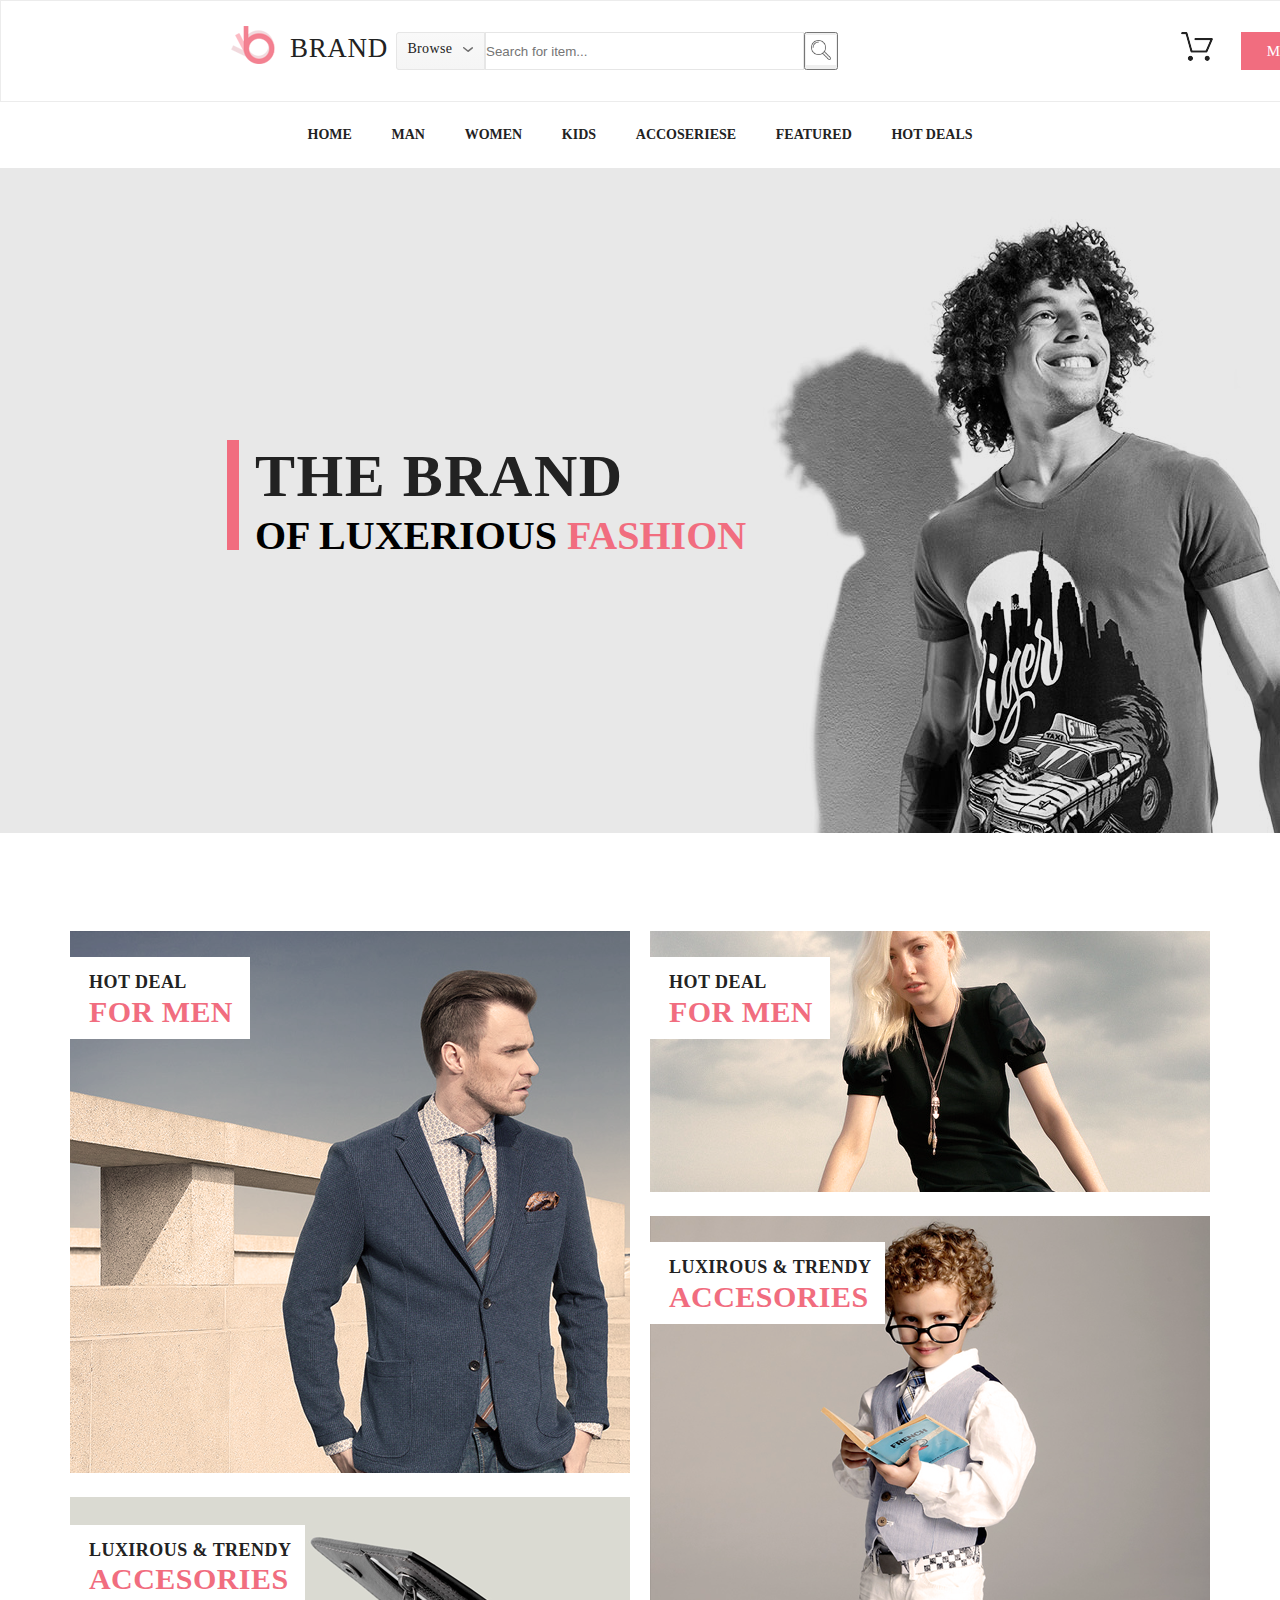
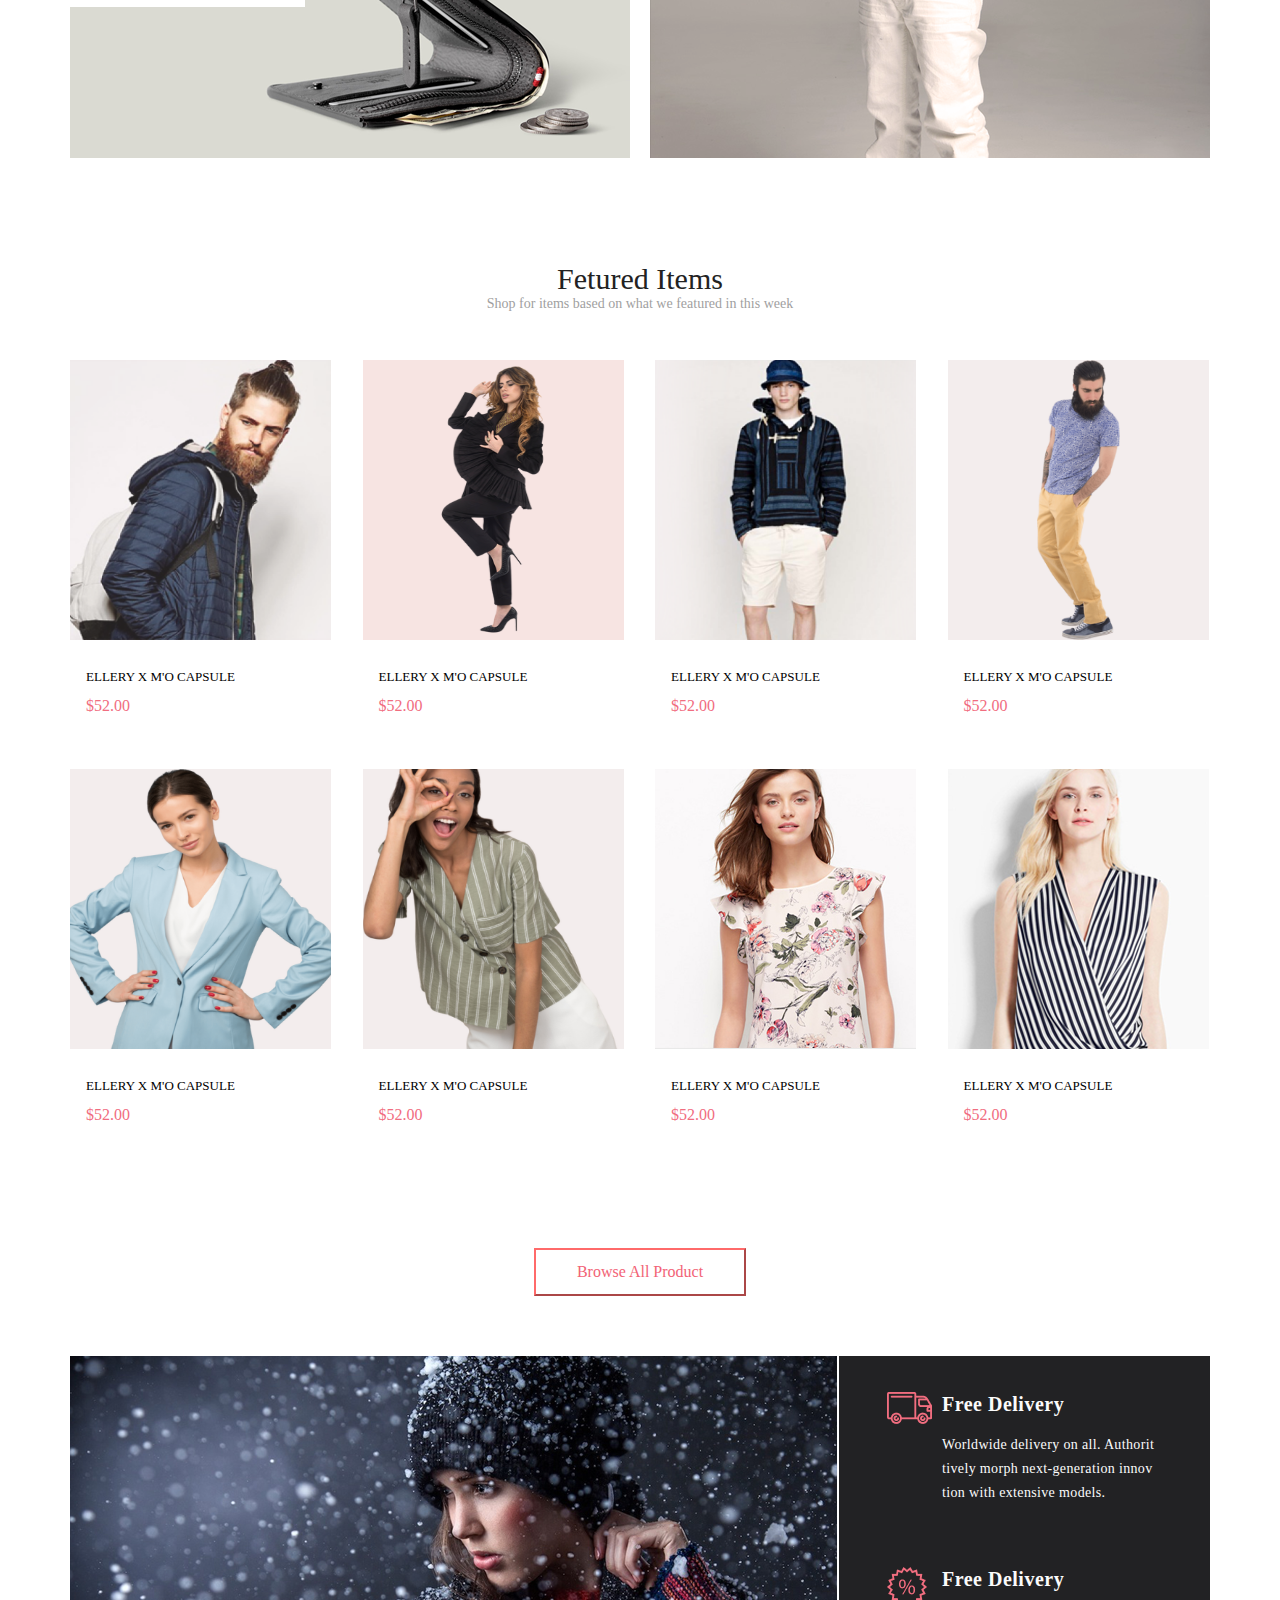
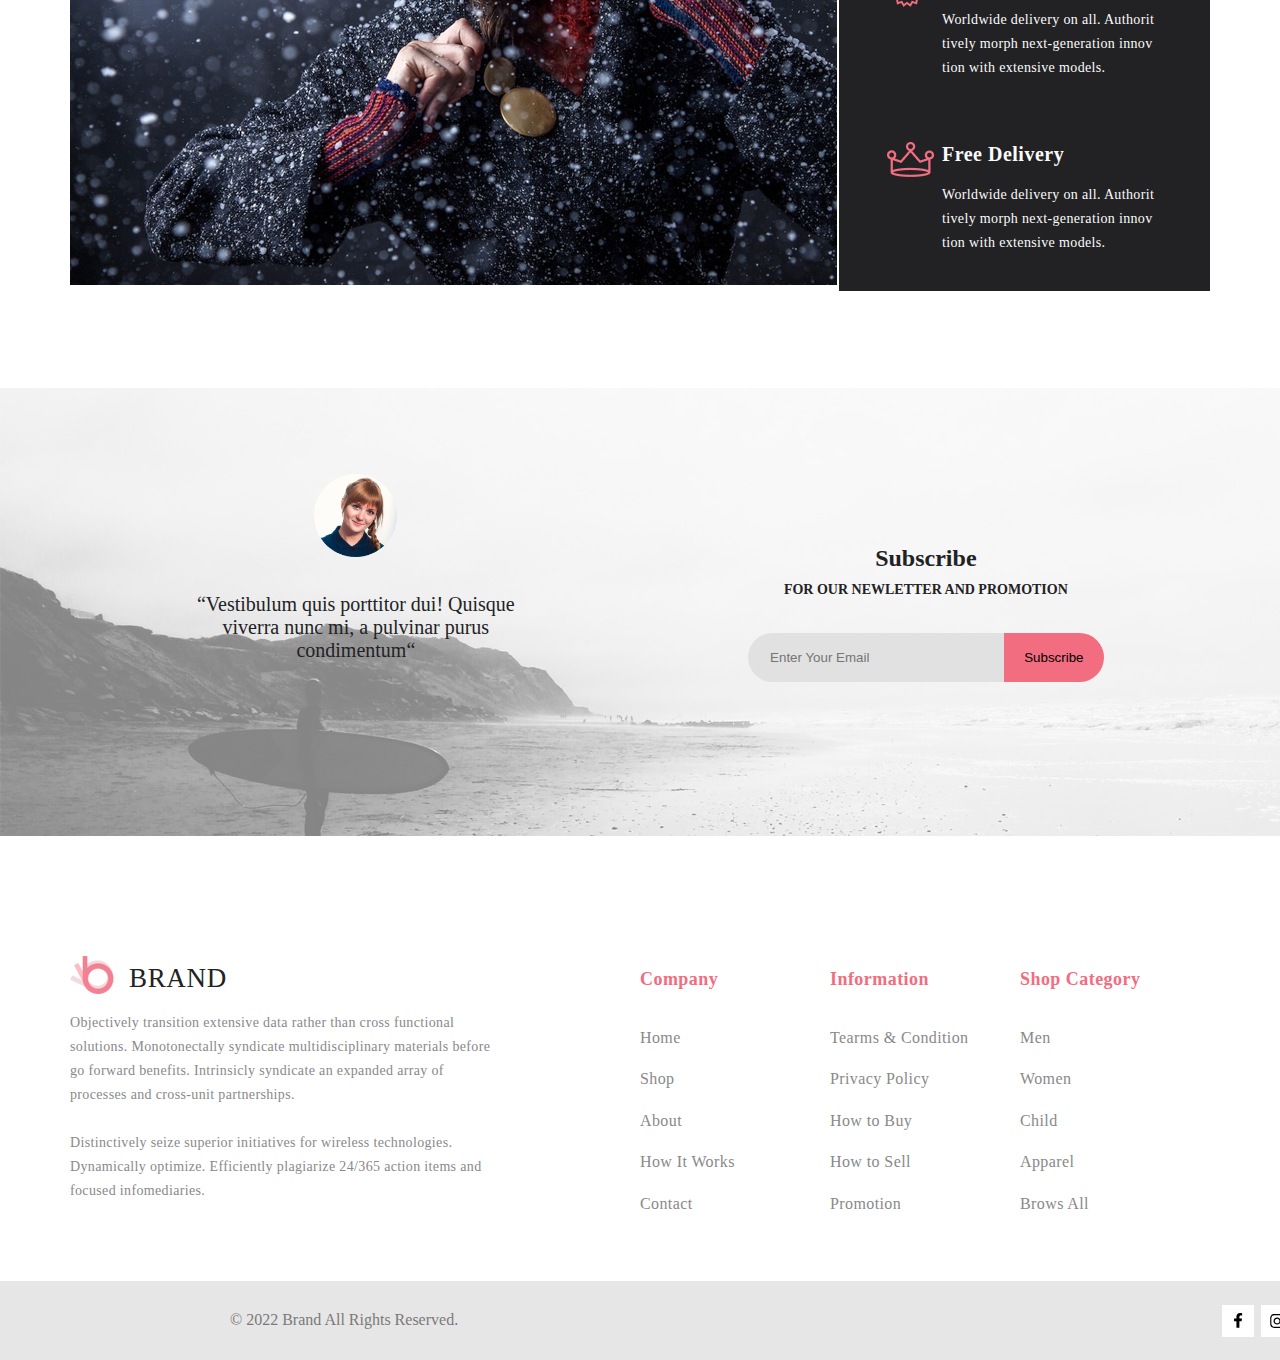
==== commit 0586f389: "homework 3" ====
--- a/index.html
+++ b/index.html
@@ -15,27 +15,32 @@
                     <h1 class="logo_text">BRAN<span class="logo_span">D</span></h1>
                 </div>
                 <div class="browse_searcher">
-                    <div class="browse_button">
-                        <button class="browseButt">Browse</button>
-                        <!-- <div class="browse_content">
-                            <h3 class="mega-title">Women</h3>
-                            <a href="#" class="mega-link">Dresses</a>
-                            <a href="#" class="mega-link">Tops</a>
-                            <a href="#" class="mega-link">Sweaters/Knits</a>
-                            <a href="#" class="mega-link">Jackets/Coats</a>
-                            <a href="#" class="mega-link">Blazers</a>
-                            <a href="#" class="mega-link">Denim</a>
-                            <a href="#" class="mega-link">Leggings/Pants</a>
-                            <a href="#" class="mega-link">Skirts/Shorts</a>
-                            <a href="#" class="mega-link">Accessories</a>
-                            <h3 class="mega-title">Man</h3>
-                            <a href="#" class="mega-link">Dresses</a>
-                            <a href="#" class="mega-link">Tops</a>
-                            <a href="#" class="mega-link">Sweaters/Knits</a>
-                            <a href="#" class="mega-link">Jackets/Coats</a>
-                            <a href="#" class="mega-link">Blazers</a>
-                            <a href="#" class="mega-link">Denim</a>
-                        </div> -->
+                    <div class="browseButt">
+                        <details class="browse">
+                            <summary class="browse_button"><span class="browse_heading">Browse</span> <svg width="11" height="5" viewBox="0 0 11 5" fill="none" xmlns="http://www.w3.org/2000/svg">
+                                <path d="M5.00214 5.00214C4.83521 5.00247 4.67343 4.94433 4.54488 4.83782L0.258102 1.2655C0.112196 1.14422 0.0204417 0.969958 0.00302325 0.781035C-0.0143952 0.592112 0.0439493 0.404007 0.165221 0.258101C0.286493 0.112196 0.460759 0.0204417 0.649682 0.00302327C0.838605 -0.0143952 1.02671 0.043949 1.17262 0.165221L5.00214 3.36602L8.83167 0.279536C8.90475 0.220188 8.98884 0.175869 9.0791 0.149125C9.16937 0.122382 9.26403 0.113741 9.35764 0.1237C9.45126 0.133659 9.54198 0.162021 9.6246 0.207156C9.70722 0.252292 9.7801 0.313311 9.83906 0.386705C9.90449 0.460167 9.95405 0.546351 9.98462 0.639855C10.0152 0.733359 10.0261 0.83217 10.0167 0.930097C10.0073 1.02802 9.97784 1.12296 9.93005 1.20895C9.88227 1.29494 9.81723 1.37013 9.73904 1.42982L5.45225 4.88068C5.32002 4.97036 5.16154 5.01312 5.00214 5.00214Z" fill="#6F6E6E"/>
+                                </svg>
+                                </summary>
+                            <div class="browse_box">
+                                <h3 class="mega-title">Women</h3>
+                                <a href="#" class="mega-link">Dresses</a>
+                                <a href="#" class="mega-link">Tops</a>
+                                <a href="#" class="mega-link">Sweaters/Knits</a>
+                                <a href="#" class="mega-link">Jackets/Coats</a>
+                                <a href="#" class="mega-link">Blazers</a>
+                                <a href="#" class="mega-link">Denim</a>
+                                <a href="#" class="mega-link">Leggings/Pants</a>
+                                <a href="#" class="mega-link">Skirts/Shorts</a>
+                                <a href="#" class="mega-link">Accessories</a>
+                                <h3 class="mega-title">Man</h3>
+                                <a href="#" class="mega-link">Dresses</a>
+                                <a href="#" class="mega-link">Tops</a>
+                                <a href="#" class="mega-link">Sweaters/Knits</a>
+                                <a href="#" class="mega-link">Jackets/Coats</a>
+                                <a href="#" class="mega-link">Blazers</a>
+                                <a href="#" class="mega-link">Denim</a>
+                            </div>
+                        </details>
                     </div>
                     <div class="searcher">
                         <input class="searcher_input" type="text" placeholder="Search for item...">
@@ -45,7 +50,45 @@
             </div>
             <div class="right_butt_head">
                 <div class="basketHead">
-                    <img src="img/basket.png" alt="" class="basketImg">
+                    <details class="basket">
+                        <summary class="basket_summary"><img src="img/basket.png" alt="" class="basketImg"></summary>
+                        <div class="basket_box">
+                            <div class="basket_box-content1">
+                                <img class="basket_box-img" src="img/basketBoxImg1.png" alt="">
+                                <div class="basket_box-text">
+                                    <h3 class="basket_box-heading">Rebox Zane</h3>
+                                    <div class="basket_box-star">
+                                        <img class="basket_star-icon" src="img/starIcon.png" alt="">
+                                        <img class="basket_star-icon" src="img/starIcon.png" alt="">
+                                        <img class="basket_star-icon" src="img/starIcon.png" alt="">
+                                        <img class="basket_star-icon" src="img/starIcon.png" alt="">
+                                        <img class="basket_star-icon" src="img/starIcon.png" alt="">
+                                    </div>
+                                    <p class="basket_price">1  x   $250</p>
+                                </div>
+                            </div>
+                            <div class="basket_box-content2">
+                                <img class="basket_box-img" src="img/basketBoxImg2.png" alt="">
+                                <div class="basket_box-text">
+                                    <h3 class="basket_box-heading">Rebox Zane</h3>
+                                    <div class="basket_box-star">
+                                        <img class="basket_star-icon" src="img/starIcon.png" alt="">
+                                        <img class="basket_star-icon" src="img/starIcon.png" alt="">
+                                        <img class="basket_star-icon" src="img/starIcon.png" alt="">
+                                        <img class="basket_star-icon" src="img/starIcon.png" alt="">
+                                        <img class="basket_star-icon" src="img/starIcon.png" alt="">
+                                    </div>
+                                    <p class="basket_price">1  x   $250</p>
+                                </div>
+                            </div>
+                            <div class="basket_total-text">
+                                <h3 class="basket_total-heading">Total</h3>
+                                <p class="basket_total-price">$500.00</p>
+                            </div>
+                            <button class="basket_box-button">Checkout</button>
+                            <button class="basket_box-button basket_box-butt2">Go to cart</button>
+                        </div>
+                    </details>
                 </div>
                 <div class="myAccountButt">
                     <button class="account_button">My Account</button>
--- a/style.css
+++ b/style.css
@@ -74,18 +74,55 @@
   height: 38px;
 }
 
-.browse_button {
+.browseButt {
   position: relative;
 }
 
-.browseButt {
+.browse {
   width: 87px;
   background-color: #cdcdcc;
   background-image: linear-gradient(180deg, #f9f9f9 0%, #f5f5f5 100%);
   border: 1px solid #e6e6e6;
   border-radius: 3px 0px 0px 3px;
-  height: 38px;
+  height: 36px;
   cursor: pointer;
+}
+.browse_button {
+  display: flex;
+  justify-content: space-evenly;
+  align-items: center;
+}
+.browse_heading {
+  font-family: Lato;
+  font-size: 14px;
+  line-height: 32px;
+  font-weight: 300;
+  letter-spacing: 0.025em;
+  color: #222222;
+}
+.browse_box {
+  width: 262px;
+  height: 530px;
+  background-color: #ffffff;
+  border-radius: 5px;
+  position: absolute;
+  padding-left: 20px;
+  z-index: 2;
+  margin-top: 15px;
+  box-shadow: 6px 3px 35px rgba(0, 0, 0, 0.21);
+}
+.browse_box::before {
+  content: "";
+  display: block;
+  width: 16px;
+  height: 16px;
+  background-color: #fff;
+  position: absolute;
+  top: -9px;
+  left: 61px;
+  transform: rotate(45deg);
+  border-top: 1px solid #e8e8e8;
+  border-left: 1px solid #e8e8e8;
 }
 
 .searcher_input {
@@ -93,6 +130,9 @@
   background-color: #ffffff;
   border: 1px solid #e6e6e6;
   height: 36px;
+}
+.searcher .subButt {
+  border: none;
 }
 
 .lupSubBatt {
@@ -111,6 +151,122 @@
   margin-top: 31px;
 }
 
+.basketHead {
+  position: relative;
+}
+
+.basket_summary {
+  display: flex;
+}
+.basket_box {
+  position: absolute;
+  width: 230px;
+  background-color: #ffffff;
+  border-radius: 5px;
+  margin-top: 16px;
+  padding: 17px 21px;
+  border: 1px solid #eeecec;
+}
+.basket_box::before {
+  content: "";
+  display: block;
+  width: 16px;
+  height: 16px;
+  background-color: #fff;
+  position: absolute;
+  top: -9px;
+  left: 6px;
+  transform: rotate(45deg);
+  border-top: 1px solid #e8e8e8;
+  border-left: 1px solid #e8e8e8;
+}
+.basket_box-content1 {
+  display: flex;
+  justify-content: start;
+  gap: 14px;
+  width: 230px;
+  border-bottom: 1px solid #e8e8e8;
+  margin-bottom: 12px;
+  padding-bottom: 16px;
+}
+.basket_box-content2 {
+  display: flex;
+  justify-content: start;
+  gap: 14px;
+  width: 230px;
+  border-bottom: 1px solid #e8e8e8;
+  margin-bottom: 12px;
+  padding-bottom: 16px;
+}
+.basket_box-text {
+  display: flex;
+  flex-direction: column;
+  gap: 10px;
+  margin-top: 10px;
+}
+.basket_star-icon {
+  width: 11px;
+  height: 11px;
+}
+.basket_box-heading {
+  font-family: Lato;
+  font-size: 12px;
+  line-height: 1.2;
+  font-weight: 700;
+  text-transform: uppercase;
+  color: #222222;
+}
+.basket_price {
+  font-family: Lato;
+  font-size: 12px;
+  line-height: 1.2;
+  font-weight: 400;
+  text-transform: uppercase;
+  color: #f16d7f;
+}
+.basket_total-text {
+  display: flex;
+  justify-content: space-between;
+  margin-bottom: 19px;
+}
+.basket_total-heading {
+  font-family: Lato;
+  font-size: 16px;
+  line-height: 1.2;
+  font-weight: 700;
+  text-transform: uppercase;
+  color: #222222;
+}
+.basket_total-price {
+  font-family: Lato;
+  font-size: 16px;
+  line-height: 1.2;
+  font-weight: 700;
+  text-transform: uppercase;
+  color: #222222;
+}
+.basket_box-button {
+  width: 225px;
+  height: 50px;
+  background: none;
+  border-color: #ff6a6a;
+  color: #f26376;
+  font-size: 16px;
+  font-family: Lato;
+  font-style: normal;
+  font-weight: 400;
+  line-height: normal;
+  cursor: pointer;
+}
+.basket_box-button:hover {
+  background: #ff6a6a;
+  color: white;
+  border: none;
+}
+.basket_box-butt2 {
+  margin-top: 12px;
+}
+
 .basketImg {
   width: 32px;
   height: 29px;
@@ -129,6 +285,23 @@
   letter-spacing: 0.025em;
   color: #ffffff;
   border: none;
+}
+
+.menu {
+  width: 685px;
+  margin: 0 auto;
+  display: block;
+  text-align: justify;
+  list-style: none;
+}
+@supports (display: flex) {
+  .menu {
+    width: 685px;
+    margin: 0 auto;
+    display: flex;
+    justify-content: space-between;
+    list-style: none;
+  }
 }
 
 .menu {
@@ -276,12 +449,13 @@
 
 .mainContText {
   position: relative;
-  margin-top: -297px;
+  margin-top: -397px;
   margin-left: 227px;
   width: 521px;
   height: 110px;
   border-left: 12px solid #f16d7f;
   padding-left: 16px;
+  z-index: 1;
 }
 
 .promo__title {
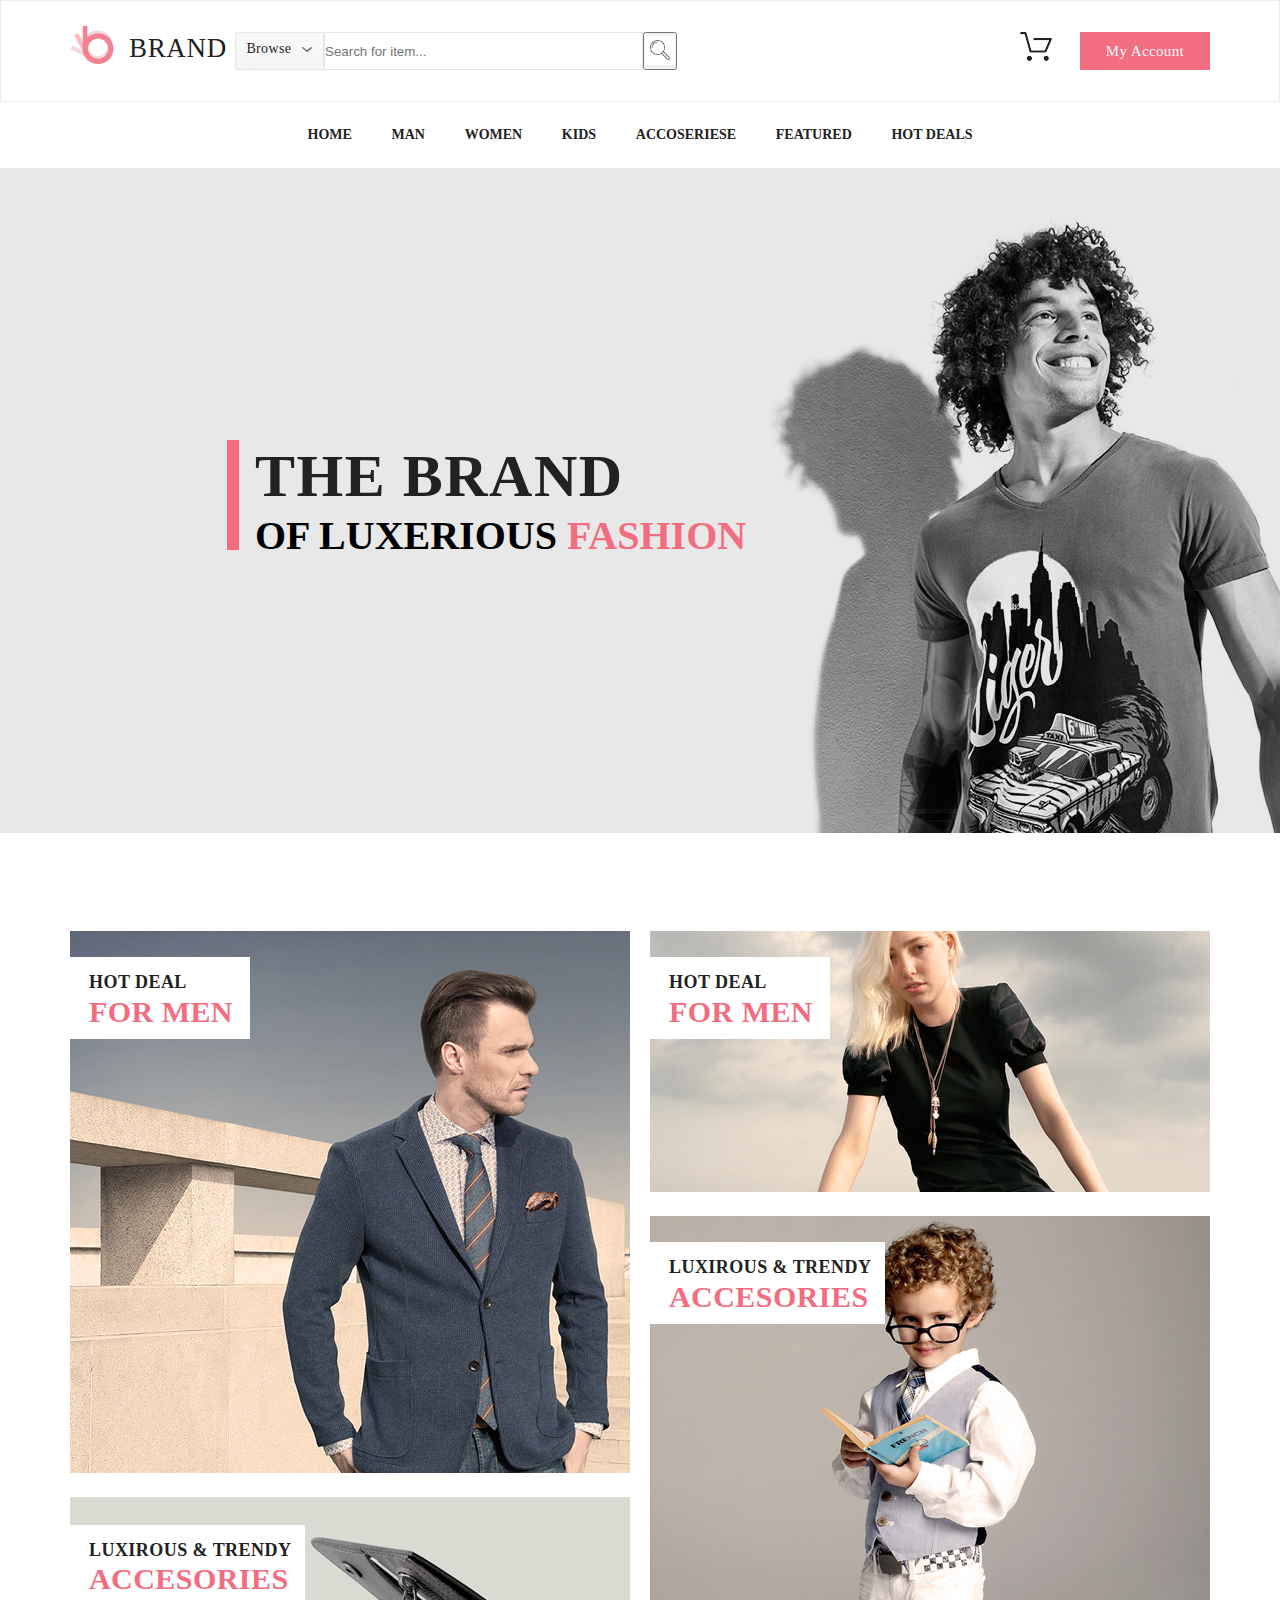
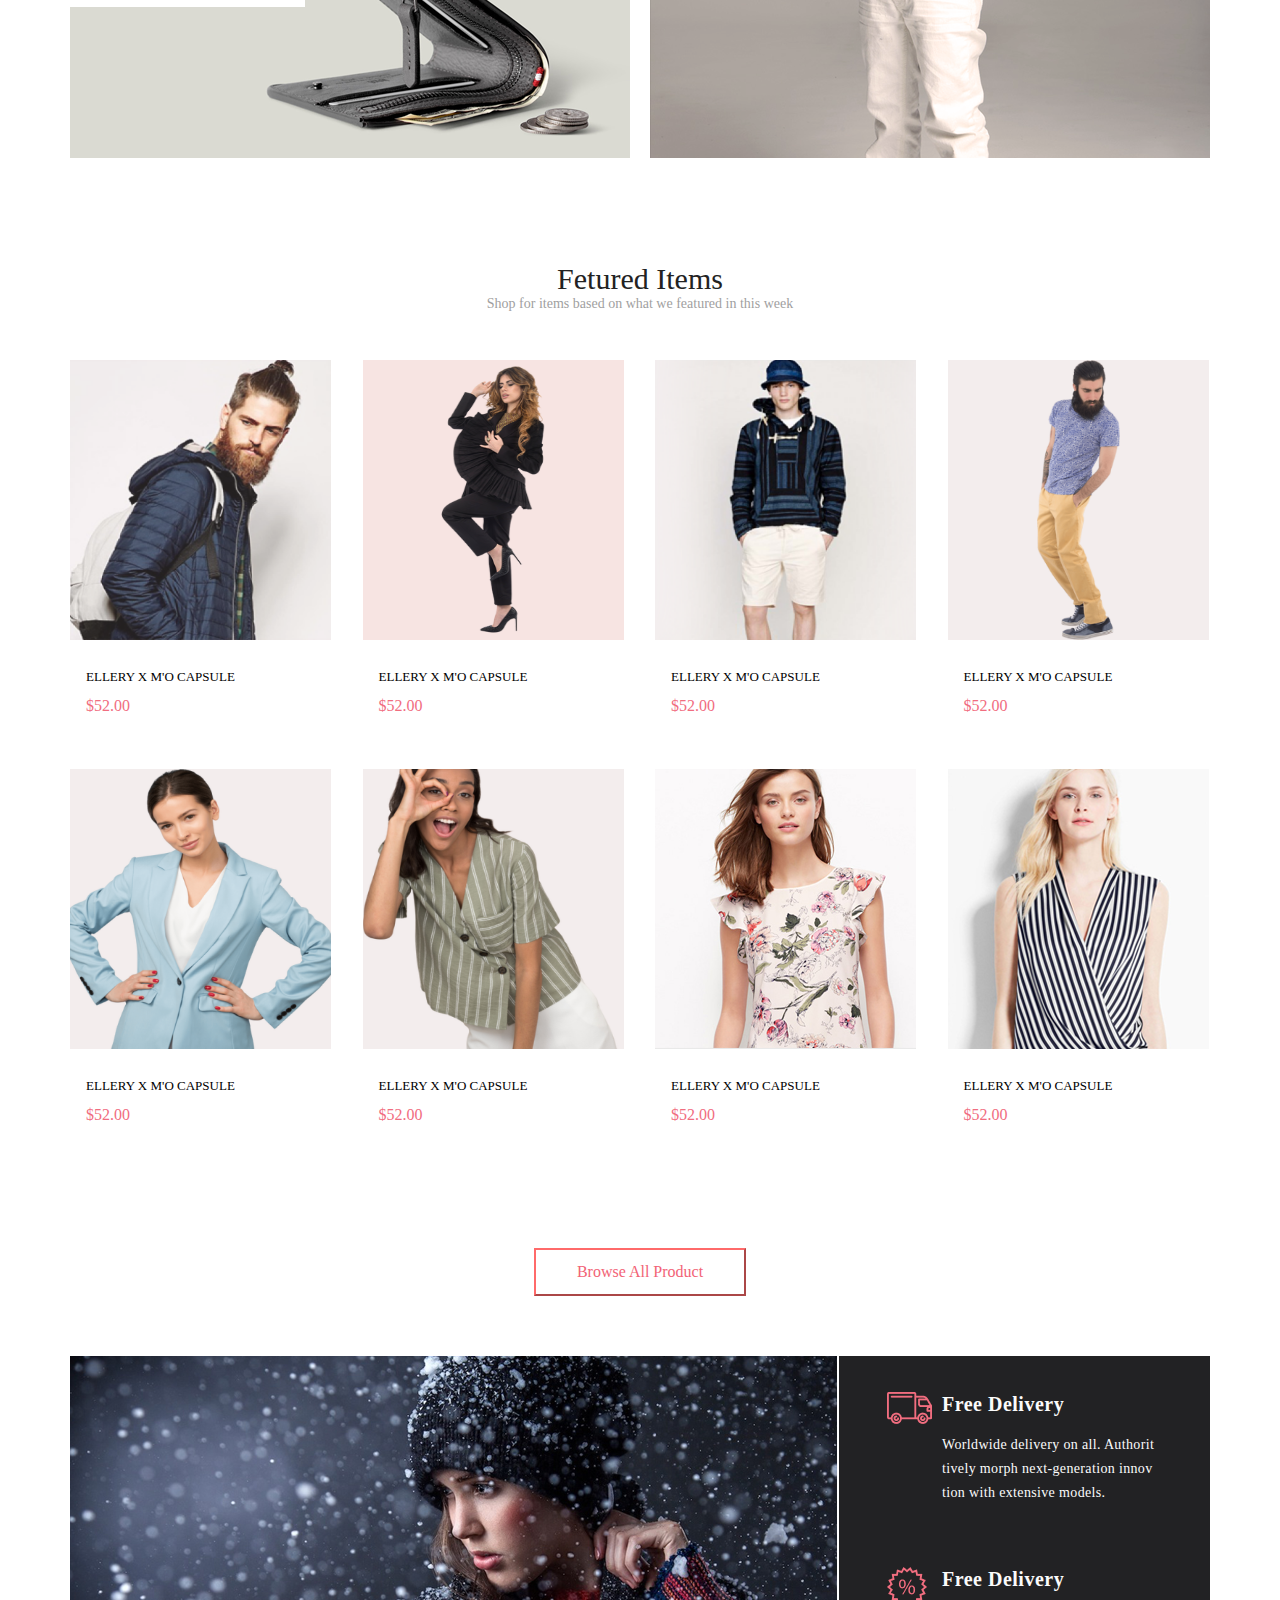
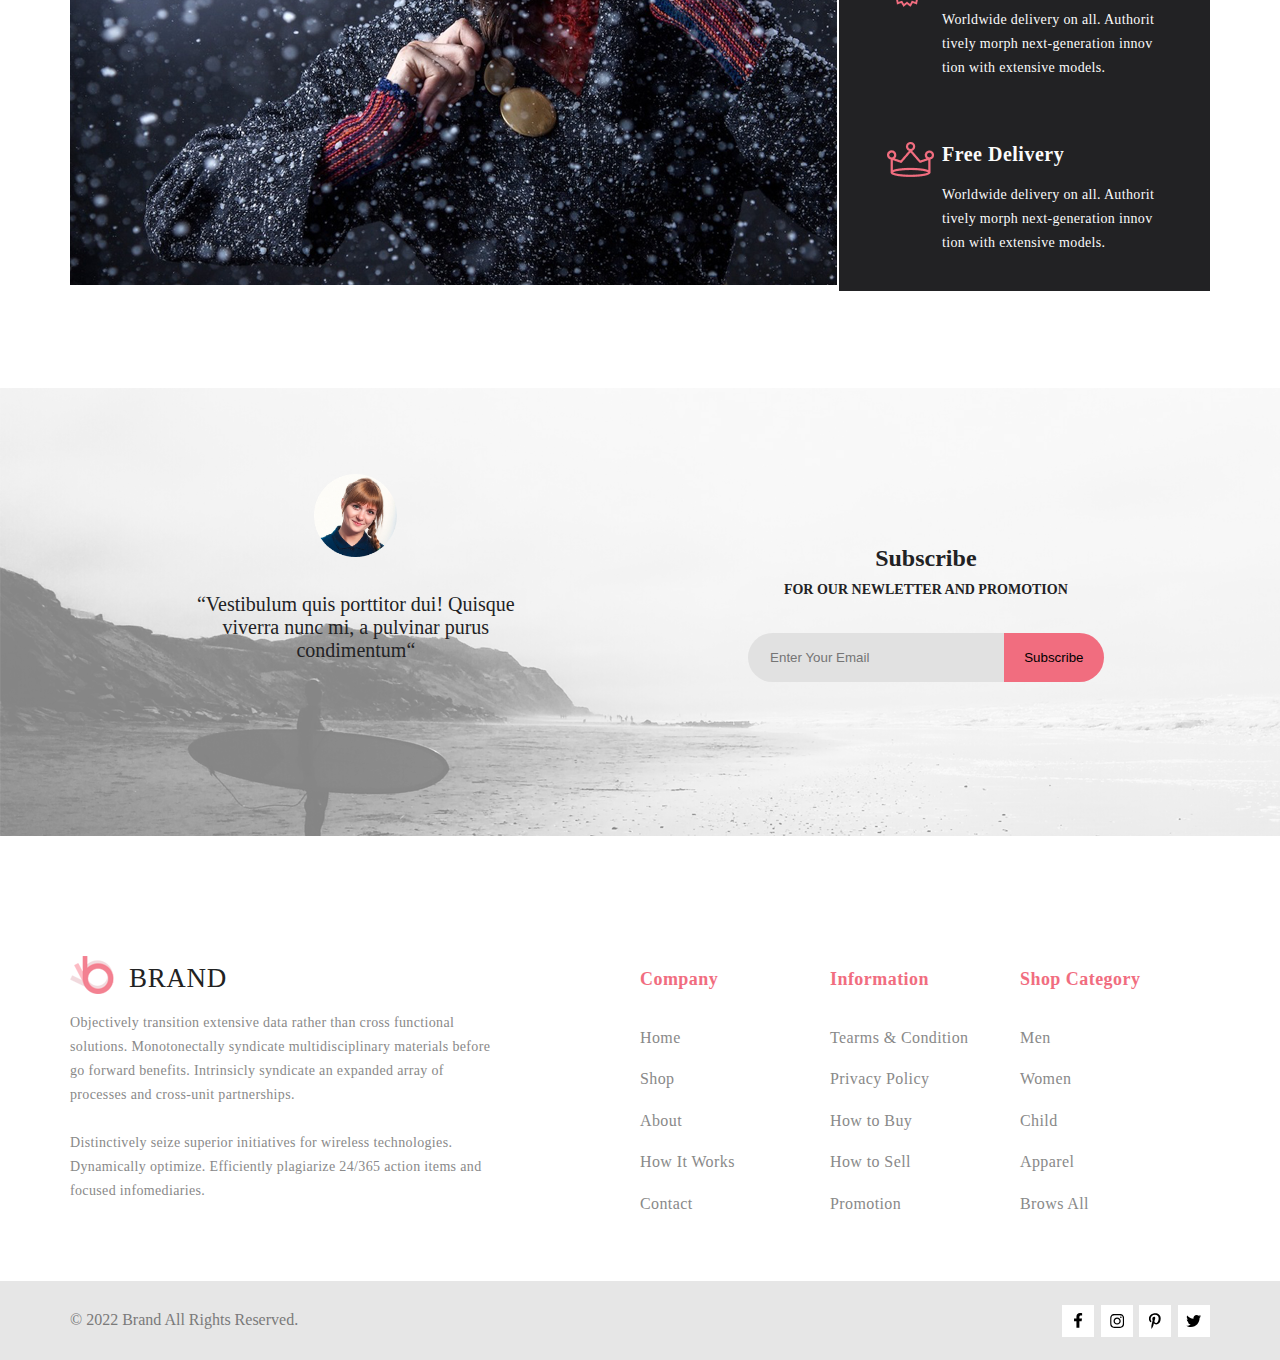
==== commit 5219cf51: "homework 4" ====
--- a/index.html
+++ b/index.html
@@ -372,49 +372,97 @@
             <div class="secondCards">
                 <div class="card2">
                     <img class="imgCard2" src="img/img1InSecondCard.png" alt="">
-                    <button class="secCartButt"> Add to cart</button>
+                    <a href="#" class="secCartButt"> <svg 
+                        xmlns="http://www.w3.org/2000/svg"
+                        xmlns:xlink="http://www.w3.org/1999/xlink"
+                        width="33px" height="32px">
+                       <path fill-rule="evenodd"  stroke-width="2px" stroke="rgb(255, 255, 255)" fill="rgb(255, 255, 255)"
+                        d="M27.927,10.739 L24.042,20.155 C23.900,20.484 23.603,20.693 23.262,20.693 L12.586,20.693 C12.203,20.693 11.862,20.424 11.763,20.035 L8.289,6.793 L5.851,6.793 C5.383,6.793 5.000,6.390 5.000,5.897 C5.000,5.403 5.383,5.000 5.851,5.000 L8.928,5.000 C9.310,5.000 9.651,5.269 9.750,5.657 L13.224,18.899 L22.695,18.899 L25.843,11.277 L15.351,11.277 C14.883,11.277 14.500,10.873 14.500,10.380 C14.500,9.887 14.883,9.484 15.351,9.484 L27.147,9.484 C27.431,9.484 27.700,9.633 27.856,9.887 C28.012,10.141 28.041,10.455 27.927,10.739 ZM11.777,22.935 C12.841,22.935 13.706,23.846 13.706,24.967 C13.706,26.088 12.841,27.000 11.777,27.000 C10.714,27.000 9.849,26.088 9.849,24.967 C9.849,23.846 10.714,22.935 11.777,22.935 ZM23.702,22.935 C24.765,22.860 25.687,23.712 25.758,24.818 C25.786,25.371 25.630,25.894 25.290,26.298 C24.950,26.716 24.482,26.955 23.971,27.000 C23.929,27.000 23.872,27.000 23.830,27.000 C22.823,27.000 21.986,26.163 21.915,25.102 C21.845,23.996 22.639,23.009 23.702,22.935 Z"/>
+                       </svg> Add to cart</a>
                     <h1>ELLERY X M'O CAPSULE</h1>
                     <h2>$52.00</h2>
                 </div>
                 <div class="card2">
                     <img class="imgCard2" src="img/img2InSecondCard.png" alt="">
-                    <button class="secCartButt"> Add to cart</button>
+                    <a href="#" class="secCartButt"> <svg 
+                        xmlns="http://www.w3.org/2000/svg"
+                        xmlns:xlink="http://www.w3.org/1999/xlink"
+                        width="33px" height="32px">
+                       <path fill-rule="evenodd"  stroke-width="2px" stroke="rgb(255, 255, 255)" fill="rgb(255, 255, 255)"
+                        d="M27.927,10.739 L24.042,20.155 C23.900,20.484 23.603,20.693 23.262,20.693 L12.586,20.693 C12.203,20.693 11.862,20.424 11.763,20.035 L8.289,6.793 L5.851,6.793 C5.383,6.793 5.000,6.390 5.000,5.897 C5.000,5.403 5.383,5.000 5.851,5.000 L8.928,5.000 C9.310,5.000 9.651,5.269 9.750,5.657 L13.224,18.899 L22.695,18.899 L25.843,11.277 L15.351,11.277 C14.883,11.277 14.500,10.873 14.500,10.380 C14.500,9.887 14.883,9.484 15.351,9.484 L27.147,9.484 C27.431,9.484 27.700,9.633 27.856,9.887 C28.012,10.141 28.041,10.455 27.927,10.739 ZM11.777,22.935 C12.841,22.935 13.706,23.846 13.706,24.967 C13.706,26.088 12.841,27.000 11.777,27.000 C10.714,27.000 9.849,26.088 9.849,24.967 C9.849,23.846 10.714,22.935 11.777,22.935 ZM23.702,22.935 C24.765,22.860 25.687,23.712 25.758,24.818 C25.786,25.371 25.630,25.894 25.290,26.298 C24.950,26.716 24.482,26.955 23.971,27.000 C23.929,27.000 23.872,27.000 23.830,27.000 C22.823,27.000 21.986,26.163 21.915,25.102 C21.845,23.996 22.639,23.009 23.702,22.935 Z"/>
+                       </svg> Add to cart</a>
                     <h1>ELLERY X M'O CAPSULE</h1>
                     <h2>$52.00</h2>
                 </div>
                 <div class="card2">
                     <img class="imgCard2" src="img/img3InSecondCard.png" alt="">
-                    <button class="secCartButt"> Add to cart</button>
+                    <a href="#" class="secCartButt"> <svg 
+                        xmlns="http://www.w3.org/2000/svg"
+                        xmlns:xlink="http://www.w3.org/1999/xlink"
+                        width="33px" height="32px">
+                       <path fill-rule="evenodd"  stroke-width="2px" stroke="rgb(255, 255, 255)" fill="rgb(255, 255, 255)"
+                        d="M27.927,10.739 L24.042,20.155 C23.900,20.484 23.603,20.693 23.262,20.693 L12.586,20.693 C12.203,20.693 11.862,20.424 11.763,20.035 L8.289,6.793 L5.851,6.793 C5.383,6.793 5.000,6.390 5.000,5.897 C5.000,5.403 5.383,5.000 5.851,5.000 L8.928,5.000 C9.310,5.000 9.651,5.269 9.750,5.657 L13.224,18.899 L22.695,18.899 L25.843,11.277 L15.351,11.277 C14.883,11.277 14.500,10.873 14.500,10.380 C14.500,9.887 14.883,9.484 15.351,9.484 L27.147,9.484 C27.431,9.484 27.700,9.633 27.856,9.887 C28.012,10.141 28.041,10.455 27.927,10.739 ZM11.777,22.935 C12.841,22.935 13.706,23.846 13.706,24.967 C13.706,26.088 12.841,27.000 11.777,27.000 C10.714,27.000 9.849,26.088 9.849,24.967 C9.849,23.846 10.714,22.935 11.777,22.935 ZM23.702,22.935 C24.765,22.860 25.687,23.712 25.758,24.818 C25.786,25.371 25.630,25.894 25.290,26.298 C24.950,26.716 24.482,26.955 23.971,27.000 C23.929,27.000 23.872,27.000 23.830,27.000 C22.823,27.000 21.986,26.163 21.915,25.102 C21.845,23.996 22.639,23.009 23.702,22.935 Z"/>
+                       </svg> Add to cart</a>
                     <h1>ELLERY X M'O CAPSULE</h1>
                     <h2>$52.00</h2>
                 </div>
                 <div class="card2">
                     <img class="imgCard2" src="img/img4InSecondCard.png" alt="">
-                    <button class="secCartButt"> Add to cart</button>
+                    <a href="#" class="secCartButt"> <svg 
+                        xmlns="http://www.w3.org/2000/svg"
+                        xmlns:xlink="http://www.w3.org/1999/xlink"
+                        width="33px" height="32px">
+                       <path fill-rule="evenodd"  stroke-width="2px" stroke="rgb(255, 255, 255)" fill="rgb(255, 255, 255)"
+                        d="M27.927,10.739 L24.042,20.155 C23.900,20.484 23.603,20.693 23.262,20.693 L12.586,20.693 C12.203,20.693 11.862,20.424 11.763,20.035 L8.289,6.793 L5.851,6.793 C5.383,6.793 5.000,6.390 5.000,5.897 C5.000,5.403 5.383,5.000 5.851,5.000 L8.928,5.000 C9.310,5.000 9.651,5.269 9.750,5.657 L13.224,18.899 L22.695,18.899 L25.843,11.277 L15.351,11.277 C14.883,11.277 14.500,10.873 14.500,10.380 C14.500,9.887 14.883,9.484 15.351,9.484 L27.147,9.484 C27.431,9.484 27.700,9.633 27.856,9.887 C28.012,10.141 28.041,10.455 27.927,10.739 ZM11.777,22.935 C12.841,22.935 13.706,23.846 13.706,24.967 C13.706,26.088 12.841,27.000 11.777,27.000 C10.714,27.000 9.849,26.088 9.849,24.967 C9.849,23.846 10.714,22.935 11.777,22.935 ZM23.702,22.935 C24.765,22.860 25.687,23.712 25.758,24.818 C25.786,25.371 25.630,25.894 25.290,26.298 C24.950,26.716 24.482,26.955 23.971,27.000 C23.929,27.000 23.872,27.000 23.830,27.000 C22.823,27.000 21.986,26.163 21.915,25.102 C21.845,23.996 22.639,23.009 23.702,22.935 Z"/>
+                       </svg> Add to cart</a>
                     <h1>ELLERY X M'O CAPSULE</h1>
                     <h2>$52.00</h2>
                 </div>
                 <div class="card2">
                     <img class="imgCard2" src="img/img5InSecondCard.png" alt="">
-                    <button class="secCartButt"> Add to cart</button>
+                    <a href="#" class="secCartButt"> <svg 
+                        xmlns="http://www.w3.org/2000/svg"
+                        xmlns:xlink="http://www.w3.org/1999/xlink"
+                        width="33px" height="32px">
+                       <path fill-rule="evenodd"  stroke-width="2px" stroke="rgb(255, 255, 255)" fill="rgb(255, 255, 255)"
+                        d="M27.927,10.739 L24.042,20.155 C23.900,20.484 23.603,20.693 23.262,20.693 L12.586,20.693 C12.203,20.693 11.862,20.424 11.763,20.035 L8.289,6.793 L5.851,6.793 C5.383,6.793 5.000,6.390 5.000,5.897 C5.000,5.403 5.383,5.000 5.851,5.000 L8.928,5.000 C9.310,5.000 9.651,5.269 9.750,5.657 L13.224,18.899 L22.695,18.899 L25.843,11.277 L15.351,11.277 C14.883,11.277 14.500,10.873 14.500,10.380 C14.500,9.887 14.883,9.484 15.351,9.484 L27.147,9.484 C27.431,9.484 27.700,9.633 27.856,9.887 C28.012,10.141 28.041,10.455 27.927,10.739 ZM11.777,22.935 C12.841,22.935 13.706,23.846 13.706,24.967 C13.706,26.088 12.841,27.000 11.777,27.000 C10.714,27.000 9.849,26.088 9.849,24.967 C9.849,23.846 10.714,22.935 11.777,22.935 ZM23.702,22.935 C24.765,22.860 25.687,23.712 25.758,24.818 C25.786,25.371 25.630,25.894 25.290,26.298 C24.950,26.716 24.482,26.955 23.971,27.000 C23.929,27.000 23.872,27.000 23.830,27.000 C22.823,27.000 21.986,26.163 21.915,25.102 C21.845,23.996 22.639,23.009 23.702,22.935 Z"/>
+                       </svg> Add to cart</a>
                     <h1>ELLERY X M'O CAPSULE</h1>
                     <h2>$52.00</h2>
                 </div>
                 <div class="card2">
                     <img class="imgCard2" src="img/img6InSecondCard.png" alt="">
-                    <button class="secCartButt"> Add to cart</button>
+                    <a href="#" class="secCartButt"> <svg 
+                        xmlns="http://www.w3.org/2000/svg"
+                        xmlns:xlink="http://www.w3.org/1999/xlink"
+                        width="33px" height="32px">
+                       <path fill-rule="evenodd"  stroke-width="2px" stroke="rgb(255, 255, 255)" fill="rgb(255, 255, 255)"
+                        d="M27.927,10.739 L24.042,20.155 C23.900,20.484 23.603,20.693 23.262,20.693 L12.586,20.693 C12.203,20.693 11.862,20.424 11.763,20.035 L8.289,6.793 L5.851,6.793 C5.383,6.793 5.000,6.390 5.000,5.897 C5.000,5.403 5.383,5.000 5.851,5.000 L8.928,5.000 C9.310,5.000 9.651,5.269 9.750,5.657 L13.224,18.899 L22.695,18.899 L25.843,11.277 L15.351,11.277 C14.883,11.277 14.500,10.873 14.500,10.380 C14.500,9.887 14.883,9.484 15.351,9.484 L27.147,9.484 C27.431,9.484 27.700,9.633 27.856,9.887 C28.012,10.141 28.041,10.455 27.927,10.739 ZM11.777,22.935 C12.841,22.935 13.706,23.846 13.706,24.967 C13.706,26.088 12.841,27.000 11.777,27.000 C10.714,27.000 9.849,26.088 9.849,24.967 C9.849,23.846 10.714,22.935 11.777,22.935 ZM23.702,22.935 C24.765,22.860 25.687,23.712 25.758,24.818 C25.786,25.371 25.630,25.894 25.290,26.298 C24.950,26.716 24.482,26.955 23.971,27.000 C23.929,27.000 23.872,27.000 23.830,27.000 C22.823,27.000 21.986,26.163 21.915,25.102 C21.845,23.996 22.639,23.009 23.702,22.935 Z"/>
+                       </svg> Add to cart</a>
                     <h1>ELLERY X M'O CAPSULE</h1>
                     <h2>$52.00</h2>
                 </div>
                 <div class="card2">
                     <img class="imgCard2" src="img/img7InSecondCard.png" alt="">
-                    <button class="secCartButt"> Add to cart</button>
+                    <a href="#" class="secCartButt"> <svg 
+                        xmlns="http://www.w3.org/2000/svg"
+                        xmlns:xlink="http://www.w3.org/1999/xlink"
+                        width="33px" height="32px">
+                       <path fill-rule="evenodd"  stroke-width="2px" stroke="rgb(255, 255, 255)" fill="rgb(255, 255, 255)"
+                        d="M27.927,10.739 L24.042,20.155 C23.900,20.484 23.603,20.693 23.262,20.693 L12.586,20.693 C12.203,20.693 11.862,20.424 11.763,20.035 L8.289,6.793 L5.851,6.793 C5.383,6.793 5.000,6.390 5.000,5.897 C5.000,5.403 5.383,5.000 5.851,5.000 L8.928,5.000 C9.310,5.000 9.651,5.269 9.750,5.657 L13.224,18.899 L22.695,18.899 L25.843,11.277 L15.351,11.277 C14.883,11.277 14.500,10.873 14.500,10.380 C14.500,9.887 14.883,9.484 15.351,9.484 L27.147,9.484 C27.431,9.484 27.700,9.633 27.856,9.887 C28.012,10.141 28.041,10.455 27.927,10.739 ZM11.777,22.935 C12.841,22.935 13.706,23.846 13.706,24.967 C13.706,26.088 12.841,27.000 11.777,27.000 C10.714,27.000 9.849,26.088 9.849,24.967 C9.849,23.846 10.714,22.935 11.777,22.935 ZM23.702,22.935 C24.765,22.860 25.687,23.712 25.758,24.818 C25.786,25.371 25.630,25.894 25.290,26.298 C24.950,26.716 24.482,26.955 23.971,27.000 C23.929,27.000 23.872,27.000 23.830,27.000 C22.823,27.000 21.986,26.163 21.915,25.102 C21.845,23.996 22.639,23.009 23.702,22.935 Z"/>
+                       </svg> Add to cart</a>
                     <h1>ELLERY X M'O CAPSULE</h1>
                     <h2>$52.00</h2>
                 </div>
                 <div class="card2">
                     <img class="imgCard2" src="img/img8InSecondCard.png" alt="">
-                    <button class="secCartButt"> Add to cart</button>
+                    <a href="#" class="secCartButt"> <svg 
+                        xmlns="http://www.w3.org/2000/svg"
+                        xmlns:xlink="http://www.w3.org/1999/xlink"
+                        width="33px" height="32px">
+                       <path fill-rule="evenodd"  stroke-width="2px" stroke="rgb(255, 255, 255)" fill="rgb(255, 255, 255)"
+                        d="M27.927,10.739 L24.042,20.155 C23.900,20.484 23.603,20.693 23.262,20.693 L12.586,20.693 C12.203,20.693 11.862,20.424 11.763,20.035 L8.289,6.793 L5.851,6.793 C5.383,6.793 5.000,6.390 5.000,5.897 C5.000,5.403 5.383,5.000 5.851,5.000 L8.928,5.000 C9.310,5.000 9.651,5.269 9.750,5.657 L13.224,18.899 L22.695,18.899 L25.843,11.277 L15.351,11.277 C14.883,11.277 14.500,10.873 14.500,10.380 C14.500,9.887 14.883,9.484 15.351,9.484 L27.147,9.484 C27.431,9.484 27.700,9.633 27.856,9.887 C28.012,10.141 28.041,10.455 27.927,10.739 ZM11.777,22.935 C12.841,22.935 13.706,23.846 13.706,24.967 C13.706,26.088 12.841,27.000 11.777,27.000 C10.714,27.000 9.849,26.088 9.849,24.967 C9.849,23.846 10.714,22.935 11.777,22.935 ZM23.702,22.935 C24.765,22.860 25.687,23.712 25.758,24.818 C25.786,25.371 25.630,25.894 25.290,26.298 C24.950,26.716 24.482,26.955 23.971,27.000 C23.929,27.000 23.872,27.000 23.830,27.000 C22.823,27.000 21.986,26.163 21.915,25.102 C21.845,23.996 22.639,23.009 23.702,22.935 Z"/>
+                       </svg> Add to cart</a>
                     <h1>ELLERY X M'O CAPSULE</h1>
                     <h2>$52.00</h2>
                 </div>
--- a/style.css
+++ b/style.css
@@ -17,7 +17,6 @@
 }
 
 header {
-  width: 1600px;
   height: 100px;
   background-color: #ffffff;
   border: 1px solid #ececec;
@@ -455,7 +454,7 @@
   height: 110px;
   border-left: 12px solid #f16d7f;
   padding-left: 16px;
-  z-index: 1;
+  z-index: 0;
 }
 
 .promo__title {
@@ -636,6 +635,11 @@
 
 .card2 {
   padding-bottom: 24px;
+  position: relative;
+}
+
+.card2:hover {
+  box-shadow: 6px 3px 35px rgba(0, 0, 0, 0.21);
 }
 
 .card2 img {
@@ -705,30 +709,36 @@
 
 .secCartButt {
   position: absolute;
-  margin-top: 200px;
-  margin-left: -250px;
-  border-color: white;
+  left: 67px;
+  top: 120px;
+  border: 1px solid white;
   color: white;
-  width: 159px;
-  height: 64px;
+  width: 122px;
+  height: 30px;
   background: none;
   font-family: Lato;
   font-size: 14px;
   font-style: normal;
   font-weight: 400;
   line-height: normal;
+  display: flex;
+  align-items: center;
+  gap: 5px;
   opacity: 0;
-}
-
-.secCartButt img {
-  width: 26.005px;
-  height: 23.974px;
+  cursor: pointer;
+}
+
+.secCartButt svg {
   /* margin-right: 11px; */
 }
 
-.imgCard2:hover {
+.card2:hover .imgCard2 {
   filter: brightness(40%);
   filter: blur(60%);
+}
+
+.card2:hover .secCartButt {
+  opacity: 1;
 }
 
 .bannerCont {
@@ -908,7 +918,6 @@
 
 footer {
   background: #e6e6e6;
-  width: 1600px;
   height: 79px;
   margin: 0 auto;
   margin-top: 78px;
@@ -947,4 +956,272 @@
 .socialIcon:hover {
   fill: white;
   background: #f16d7f;
+}
+
+.product-content {
+  margin: 0 auto;
+  height: 148px;
+  background-color: #f8f3f4;
+}
+
+.main-content {
+  display: flex;
+  justify-content: space-between;
+  padding-top: 65px;
+}
+.main-content_title {
+  font-family: Lato;
+  font-size: 24px;
+  line-height: 20px;
+  font-weight: 900;
+  text-transform: uppercase;
+  color: #f16d7f;
+}
+.main-content_nav {
+  font-family: Lato;
+  font-size: 14px;
+  line-height: 20px;
+  font-weight: 300;
+  text-transform: uppercase;
+  color: #636363;
+}
+.main-content_current {
+  font-weight: 700;
+  color: #f16d7f;
+}
+
+.productCardCont {
+  margin-top: 60px;
+  display: flex;
+  gap: 49px;
+}
+
+.sort-menu {
+  display: flex;
+  flex-direction: column;
+  gap: 18px;
+  position: relative;
+}
+.sort-menu_category {
+  width: 243px;
+  display: flex;
+  flex-direction: column;
+}
+.sort-menu_category[open] .sort-menu_category {
+  height: 450px;
+}
+.sort-menu_category-summary {
+  border-left: 5px solid #f16d7f;
+  height: 37px;
+  font-family: Lato;
+  font-size: 14px;
+  line-height: 20px;
+  font-weight: 700;
+  text-transform: uppercase;
+  color: #ef5b70;
+  display: flex;
+  align-items: center;
+  padding-left: 11px;
+  cursor: pointer;
+  border-bottom: 1px solid #ebebeb;
+}
+.sort-menu_link {
+  text-decoration: none;
+  font-family: Lato;
+  font-size: 14px;
+  line-height: 33px;
+  font-weight: 400;
+  color: #6f6e6e;
+  padding-left: 11px;
+}
+.sort-menu_link:hover {
+  color: #f16d7f;
+}
+.sort-menu_brand {
+  width: 243px;
+  display: flex;
+  flex-direction: column;
+}
+.sort-menu_brand-summary {
+  border-left: 5px solid #f16d7f;
+  height: 37px;
+  font-family: Lato;
+  font-size: 14px;
+  line-height: 20px;
+  font-weight: 700;
+  text-transform: uppercase;
+  color: #ef5b70;
+  display: flex;
+  align-items: center;
+  padding-left: 11px;
+  cursor: pointer;
+  border-bottom: 1px solid #ebebeb;
+}
+.sort-menu_designer {
+  width: 243px;
+  display: flex;
+  flex-direction: column;
+}
+
+.product-cards_filtr {
+  display: flex;
+  justify-content: space-between;
+  width: 846px;
+}
+.product-cards_filtr-heading {
+  font-family: Lato;
+  font-size: 14px;
+  line-height: 20px;
+  font-weight: 700;
+  text-transform: uppercase;
+  color: #6f6e6e;
+}
+.product-cards_trending-box {
+  width: 215px;
+  display: flex;
+  gap: 8px;
+  flex-wrap: wrap;
+  margin-top: 24px;
+}
+.product-cards_trending-link {
+  border-right: 1px solid #f3f3f3;
+  padding-right: 8px;
+  font-family: "Open Sans";
+  font-size: 14px;
+  line-height: 20px;
+  font-weight: 400;
+  text-transform: uppercase;
+  color: #6f6e6e;
+}
+.product-cards_trending-link-last {
+  border: none;
+}
+.product-cards_size-box {
+  width: 205px;
+  display: flex;
+  flex-wrap: wrap;
+  gap: 11px;
+  margin-top: 24px;
+}
+.product-cards_size-check {
+  display: flex;
+  gap: 6px;
+  font-family: "Open Sans";
+  font-size: 14px;
+  line-height: 20px;
+  font-weight: 400;
+  text-transform: uppercase;
+  color: #6f6e6e;
+}
+.product-cards_price-range {
+  width: 262px;
+  margin-top: 24px;
+}
+.product-cards_price-input {
+  width: 262px;
+}
+.product-cards_sortBy {
+  display: flex;
+  margin-left: 10px;
+}
+.product-cards_sortByText {
+  width: 65px;
+  height: 30px;
+  font-family: Lato;
+  font-size: 14px;
+  line-height: 26px;
+  font-weight: 400;
+  color: #6f6e6e;
+  background-color: #ffffff;
+  border: 1px solid #ebebeb;
+  padding-left: 5px;
+  border-right: none;
+  display: flex;
+  align-items: center;
+  justify-content: center;
+}
+.product-cards_sortBy-summary {
+  display: flex;
+  justify-content: space-around;
+  align-items: center;
+  width: 86px;
+  height: 30px;
+  border: 1px solid #ebebeb;
+  font-family: Lato;
+  font-size: 14px;
+  line-height: 26px;
+  font-weight: 400;
+  color: #6f6e6e;
+  background-color: #ffffff;
+  padding-left: 5px;
+}
+.product-cards_bottom-filter {
+  width: 846px;
+  height: 50px;
+  background-color: #f3f3f3;
+  display: flex;
+  align-items: center;
+  gap: 10px;
+  margin-top: 42px;
+  margin-bottom: 48px;
+}
+.product-cards_show {
+  display: flex;
+}
+.product-cards_show-summary {
+  display: flex;
+  justify-content: space-around;
+  align-items: center;
+  width: 62px;
+  height: 30px;
+  border: 1px solid #ebebeb;
+  font-family: Lato;
+  font-size: 14px;
+  line-height: 26px;
+  font-weight: 400;
+  color: #6f6e6e;
+  background-color: #ffffff;
+  padding-left: 5px;
+}
+.product-cards_card {
+  display: grid;
+  grid-template-columns: 1fr 1fr 1fr;
+  grid-template-rows: 1fr 1fr 1fr;
+  gap: 30px;
+}
+
+.fird-card {
+  height: 341px;
+  background: #222224;
+  margin: 0 auto;
+}
+.fird-card_firdCards {
+  display: flex;
+  justify-content: space-between;
+  padding-top: 104px;
+}
+.fird-card_fCard {
+  text-align: center;
+}
+.fird-card_icon {
+  height: 40px;
+}
+.fird-card_heading {
+  color: #FBFBFB;
+  font-family: Lato;
+  font-size: 19.96px;
+  font-style: normal;
+  font-weight: 400;
+  line-height: normal;
+  margin-top: 19px;
+  margin-bottom: 16px;
+}
+.fird-card_text {
+  width: 360px;
+  color: #FBFBFB;
+  font-family: Lato;
+  font-size: 13.972px;
+  font-style: normal;
+  font-weight: 300;
+  line-height: normal;
 }/*# sourceMappingURL=style.css.map */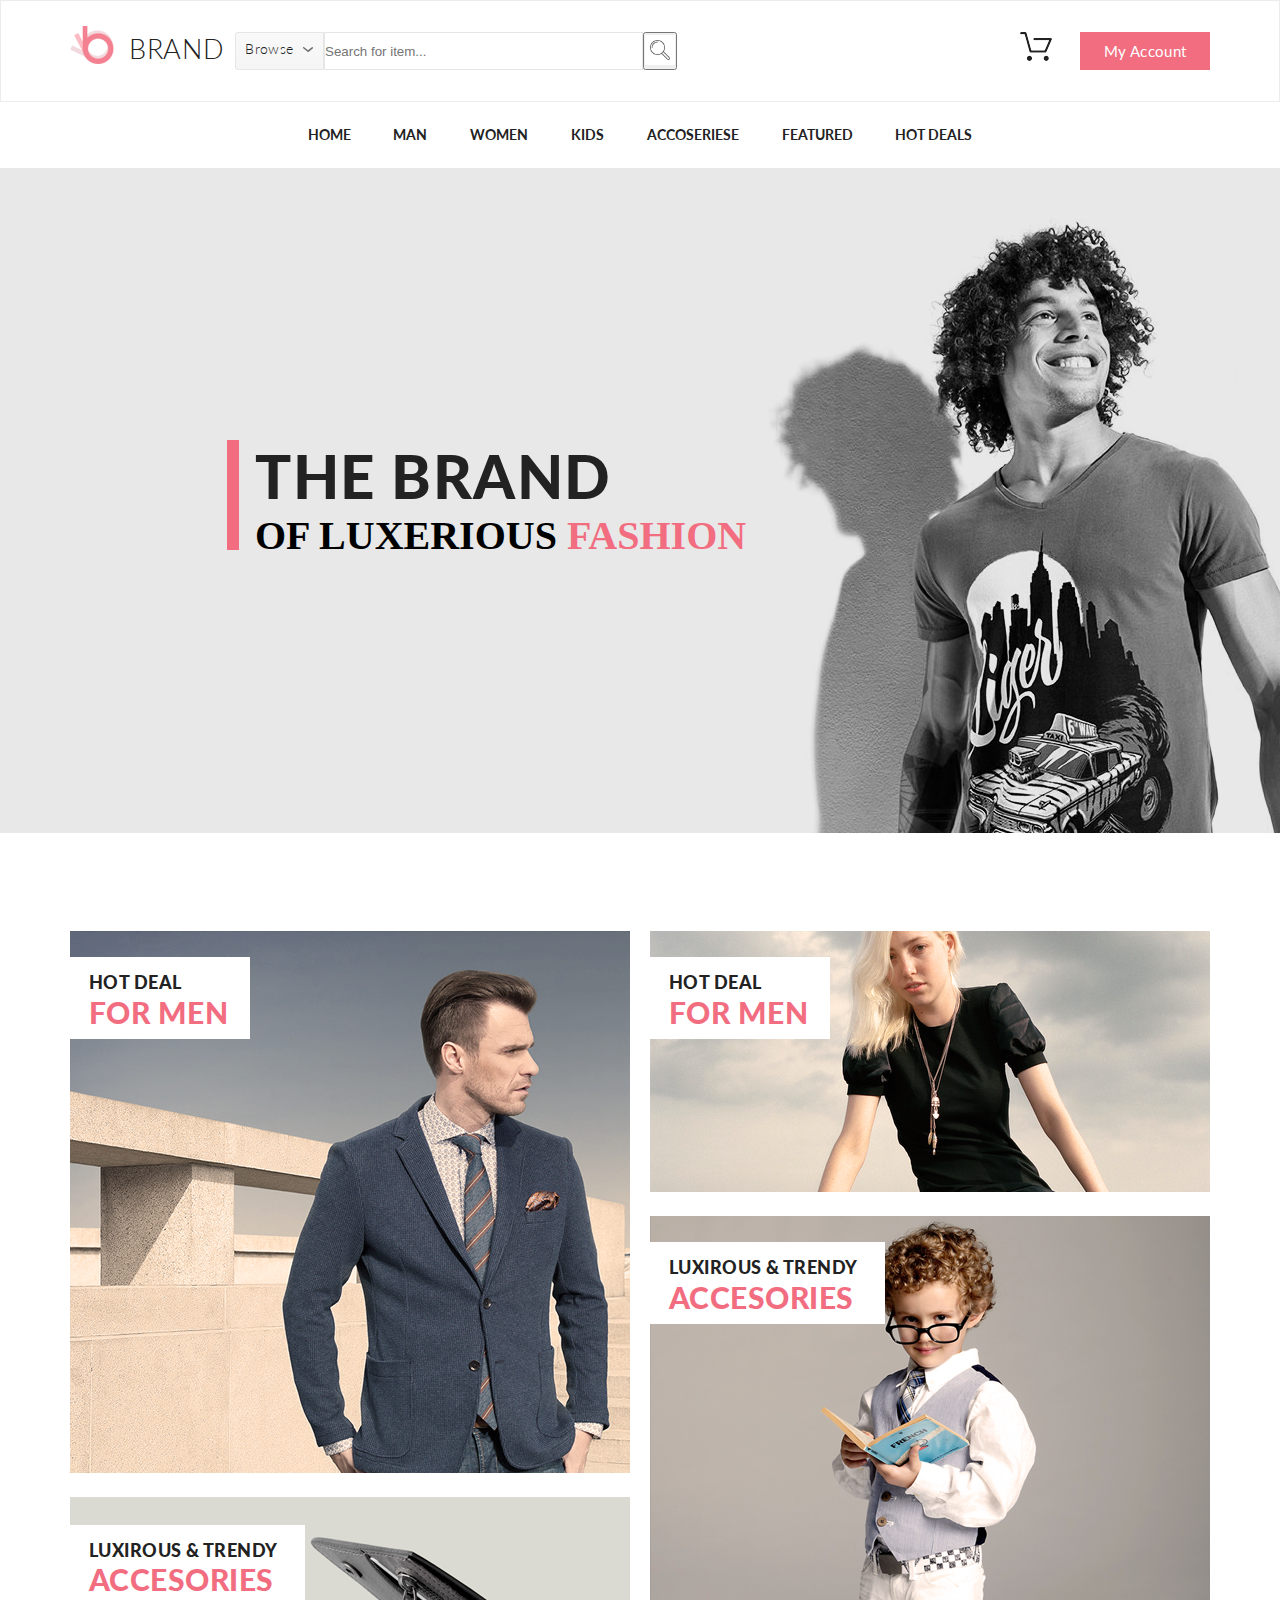
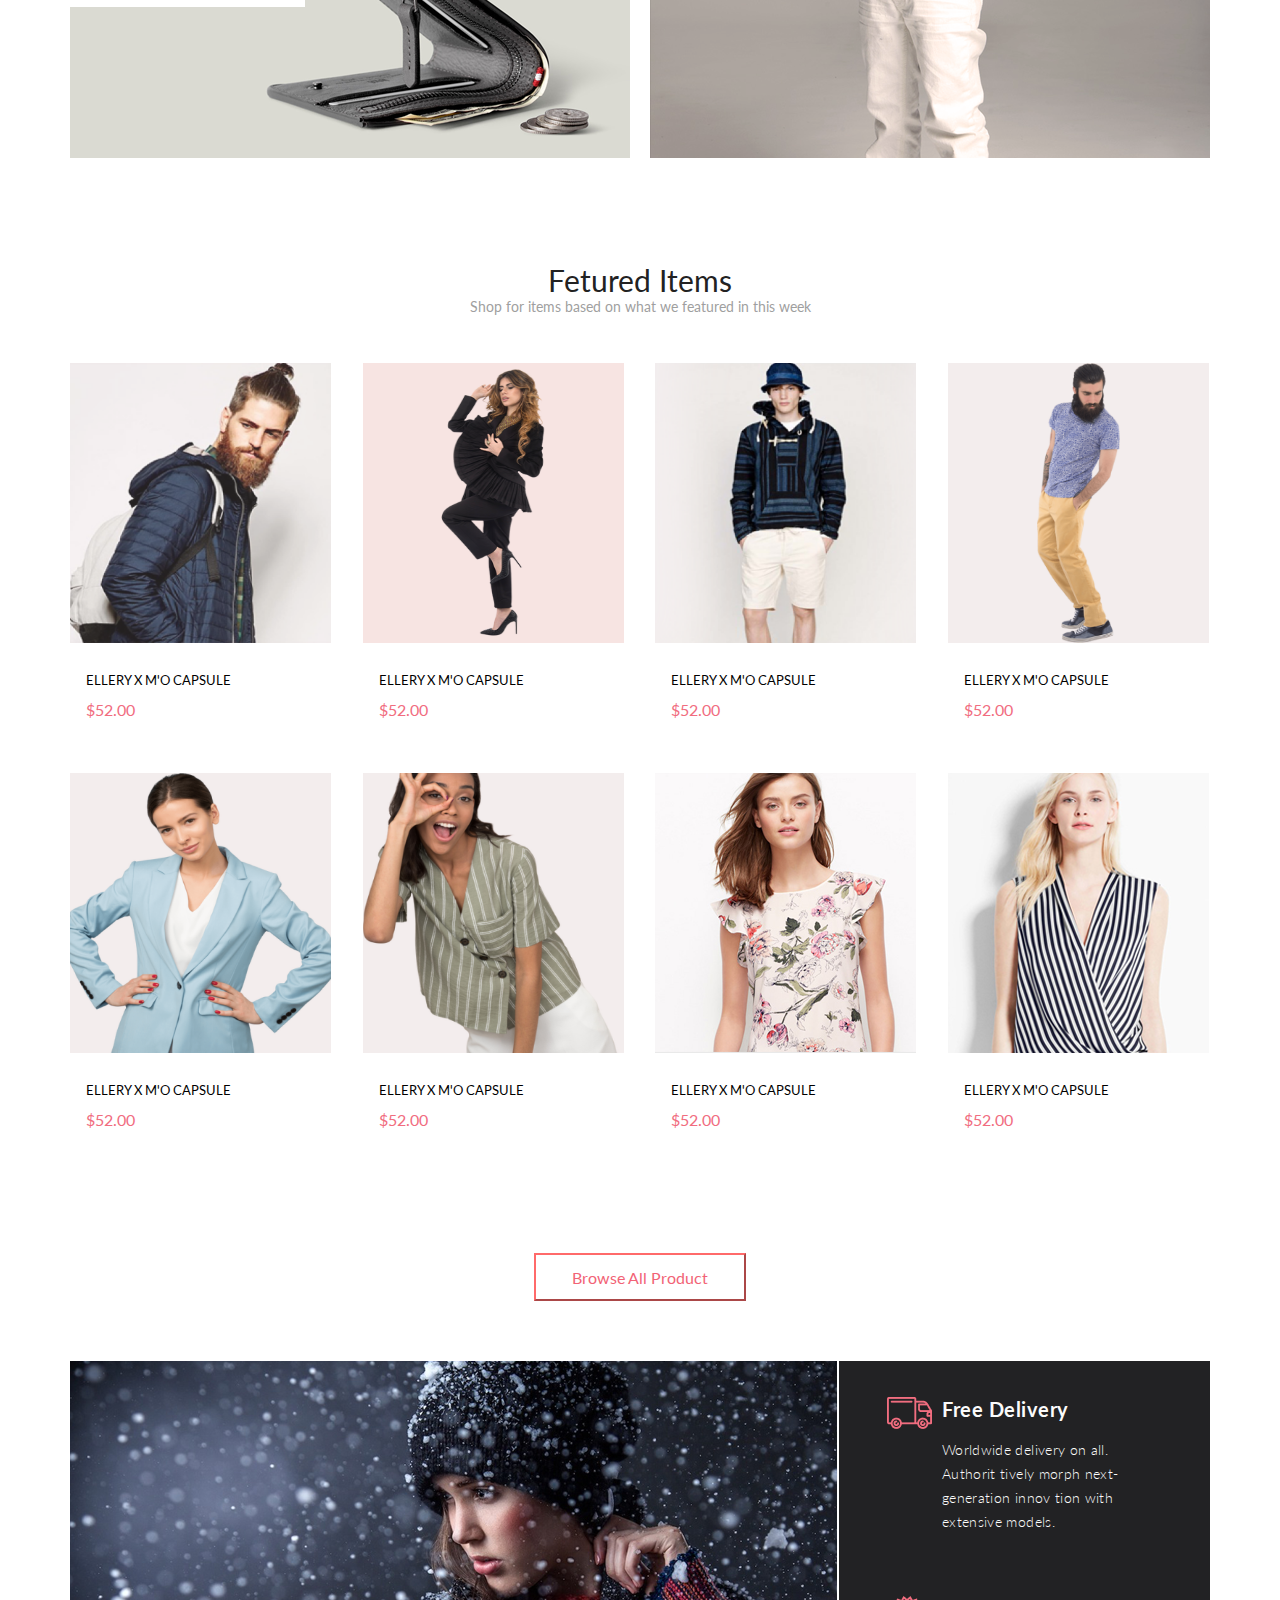
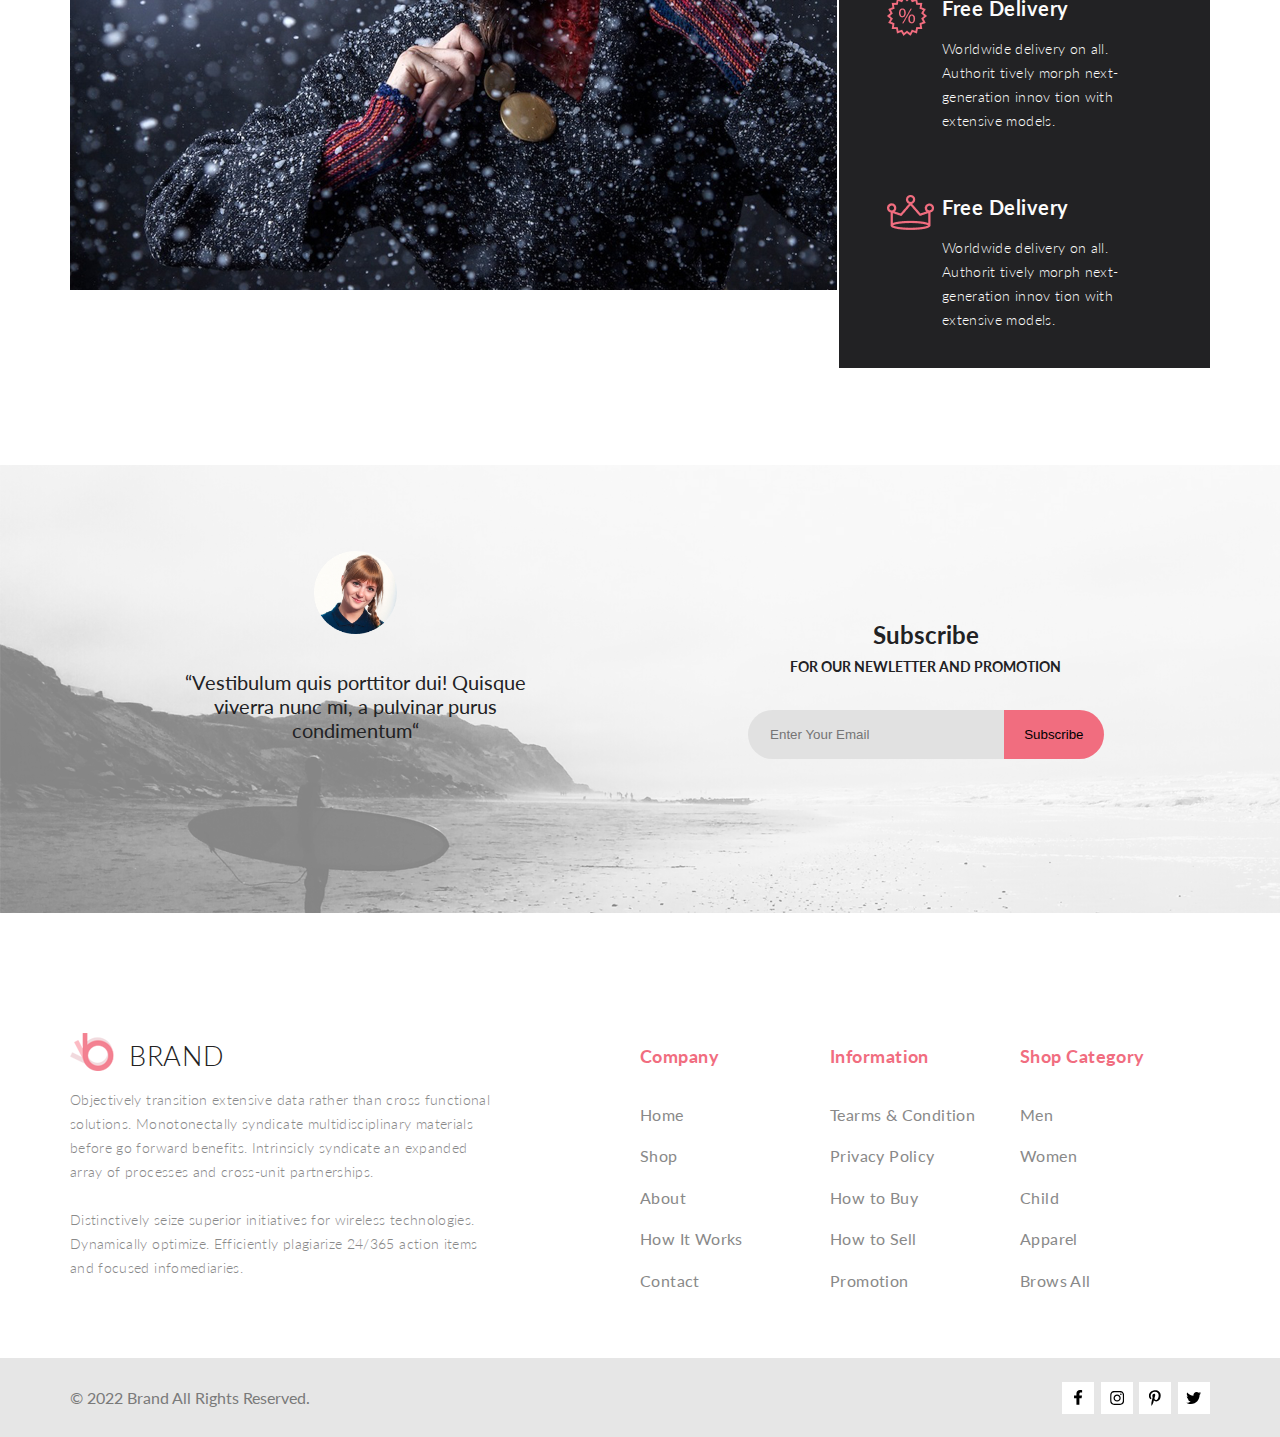
==== commit 6435f0c7: "homework 6" ====
--- a/index.html
+++ b/index.html
@@ -3,7 +3,12 @@
 <head>
     <meta charset="UTF-8">
     <meta name="viewport" content="width=device-width, initial-scale=1.0">
-    <link rel="stylesheet" href="style.css">
+    <link rel="stylesheet" href="style/style.css">
+    <link rel="preconnect" href="https://fonts.googleapis.com">
+    <link rel="preconnect" href="https://fonts.gstatic.com" crossorigin>
+    <link href="https://fonts.googleapis.com/css2?family=Lato:wght@900&display=swap" rel="stylesheet">
+    <link href="https://fonts.googleapis.com/css2?family=Lato:ital,wght@0,300;0,400;0,700;0,900;1,300&display=swap"
+    rel="stylesheet">
     <title>Document</title>
 </head>
 <body>
@@ -85,8 +90,8 @@
                                 <h3 class="basket_total-heading">Total</h3>
                                 <p class="basket_total-price">$500.00</p>
                             </div>
-                            <button class="basket_box-button">Checkout</button>
-                            <button class="basket_box-button basket_box-butt2">Go to cart</button>
+                            <a href="checkout.html" class="basket_box-button">Checkout</a>
+                            <a href="shopping.html" class="basket_box-button basket_box-butt2">Go to cart</a>
                         </div>
                     </details>
                 </div>
--- a/style/style.css
+++ b/style/style.css
@@ -0,0 +1,1438 @@
+* {
+  margin: 0;
+  padding: 0;
+  text-decoration: none;
+}
+
+body {
+  box-sizing: border-box;
+  scroll-behavior: smooth;
+  margin: 0 auto;
+}
+
+.container {
+  margin: 0 auto;
+  max-width: 1140px;
+}
+
+header {
+  min-height: 100px;
+  background-color: #ffffff;
+  border: 1px solid #ececec;
+  margin: 0 auto;
+}
+
+.logo_head {
+  width: 59px;
+  height: 51px;
+}
+
+.logo_text {
+  font-family: Lato;
+  font-size: 27px;
+  line-height: 15px;
+  font-weight: 300;
+  text-transform: uppercase;
+  letter-spacing: 0.025em;
+  color: #222222;
+  margin-top: 40px;
+}
+.logo_text_span {
+  font-weight: 900;
+  color: #f16d7f;
+}
+
+.logo_head {
+  width: 168px;
+  display: flex;
+}
+
+.imgLogo {
+  width: 59px;
+  height: 51px;
+  margin-top: 25px;
+}
+
+.head_nav {
+  display: flex;
+  justify-content: space-between;
+}
+
+.left_butt_head {
+  width: 607px;
+  display: flex;
+  justify-content: space-between;
+}
+
+.browse_searcher {
+  width: 450px;
+  display: flex;
+  gap: 0;
+  margin-top: 31px;
+  height: 38px;
+}
+
+.browseButt {
+  position: relative;
+}
+
+.browse {
+  width: 87px;
+  background-color: #cdcdcc;
+  background-image: linear-gradient(180deg, #f9f9f9 0%, #f5f5f5 100%);
+  border: 1px solid #e6e6e6;
+  border-radius: 3px 0px 0px 3px;
+  height: 36px;
+  cursor: pointer;
+}
+.browse_button {
+  display: flex;
+  justify-content: space-evenly;
+  align-items: center;
+}
+.browse_heading {
+  font-family: Lato;
+  font-size: 14px;
+  line-height: 32px;
+  font-weight: 300;
+  letter-spacing: 0.025em;
+  color: #222222;
+}
+.browse_box {
+  width: 262px;
+  height: 530px;
+  background-color: #ffffff;
+  border-radius: 5px;
+  position: absolute;
+  padding-left: 20px;
+  z-index: 2;
+  margin-top: 25px;
+  box-shadow: 6px 3px 35px rgba(0, 0, 0, 0.21);
+}
+.browse_box::before {
+  content: "";
+  display: block;
+  width: 16px;
+  height: 16px;
+  background-color: #fff;
+  position: absolute;
+  top: -9px;
+  left: 61px;
+  transform: rotate(45deg);
+  border-top: 1px solid #e8e8e8;
+  border-left: 1px solid #e8e8e8;
+}
+
+.searcher_input {
+  width: 317px;
+  background-color: #ffffff;
+  border: 1px solid #e6e6e6;
+  height: 36px;
+}
+.searcher .subButt {
+  border: none;
+}
+
+.lupSubBatt {
+  width: 20px;
+  height: 20px;
+  padding: 5px 5px 5px 5px;
+  background-color: #ffffff;
+  border: none;
+  cursor: pointer;
+}
+
+.right_butt_head {
+  width: 190px;
+  display: flex;
+  justify-content: space-between;
+  margin-top: 31px;
+}
+
+.basketHead {
+  position: relative;
+}
+
+.basket_summary {
+  display: flex;
+}
+.basket_box {
+  position: absolute;
+  width: 230px;
+  background-color: #ffffff;
+  border-radius: 5px;
+  margin-top: 16px;
+  padding: 17px 21px;
+  border: 1px solid #eeecec;
+}
+.basket_box::before {
+  content: "";
+  display: block;
+  width: 16px;
+  height: 16px;
+  background-color: #fff;
+  position: absolute;
+  top: -9px;
+  left: 6px;
+  transform: rotate(45deg);
+  border-top: 1px solid #e8e8e8;
+  border-left: 1px solid #e8e8e8;
+}
+.basket_box-content1 {
+  display: flex;
+  justify-content: start;
+  gap: 14px;
+  width: 230px;
+  border-bottom: 1px solid #e8e8e8;
+  margin-bottom: 12px;
+  padding-bottom: 16px;
+}
+.basket_box-content2 {
+  display: flex;
+  justify-content: start;
+  gap: 14px;
+  width: 230px;
+  border-bottom: 1px solid #e8e8e8;
+  margin-bottom: 12px;
+  padding-bottom: 16px;
+}
+.basket_box-text {
+  display: flex;
+  flex-direction: column;
+  gap: 10px;
+  margin-top: 10px;
+}
+.basket_star-icon {
+  width: 11px;
+  height: 11px;
+}
+.basket_box-heading {
+  font-family: Lato;
+  font-size: 12px;
+  line-height: 1.2;
+  font-weight: 700;
+  text-transform: uppercase;
+  color: #222222;
+}
+.basket_price {
+  font-family: Lato;
+  font-size: 12px;
+  line-height: 1.2;
+  font-weight: 400;
+  text-transform: uppercase;
+  color: #f16d7f;
+}
+.basket_total-text {
+  display: flex;
+  justify-content: space-between;
+  margin-bottom: 19px;
+}
+.basket_total-heading {
+  font-family: Lato;
+  font-size: 16px;
+  line-height: 1.2;
+  font-weight: 700;
+  text-transform: uppercase;
+  color: #222222;
+}
+.basket_total-price {
+  font-family: Lato;
+  font-size: 16px;
+  line-height: 1.2;
+  font-weight: 700;
+  text-transform: uppercase;
+  color: #222222;
+}
+.basket_box-button {
+  background: none;
+  padding: 18px 0;
+  border: 1px solid #f16d7f;
+  display: block;
+  color: #f26376;
+  text-align: center;
+  font-size: 16px;
+  font-family: Lato;
+  font-style: normal;
+  font-weight: 400;
+  line-height: normal;
+  cursor: pointer;
+}
+.basket_box-button:hover {
+  background: #ff6a6a;
+  color: white;
+}
+.basket_box-butt2 {
+  margin-top: 12px;
+}
+
+.basketImg {
+  width: 32px;
+  height: 29px;
+  color: #222222;
+  cursor: pointer;
+}
+
+.account_button {
+  width: 130px;
+  height: 38px;
+  background-color: #f16d7f;
+  font-family: Lato;
+  font-size: 15px;
+  line-height: 32px;
+  font-weight: 400;
+  letter-spacing: 0.025em;
+  color: #ffffff;
+  border: none;
+}
+
+.menu {
+  max-width: 685px;
+  margin: 0 auto;
+  display: block;
+  text-align: justify;
+  list-style: none;
+}
+@supports (display: flex) {
+  .menu {
+    width: 685px;
+    margin: 0 auto;
+    display: flex;
+    justify-content: space-between;
+    list-style: none;
+  }
+}
+
+.menu {
+  width: 685px;
+  margin: 0 auto;
+  display: flex;
+  justify-content: space-between;
+  list-style: none;
+}
+
+.menu-list {
+  display: inline;
+  position: relative;
+  padding: 20px 10px;
+}
+
+.nav__link {
+  font-family: Lato;
+  font-size: 14px;
+  line-height: 26px;
+  font-weight: 700;
+  text-transform: uppercase;
+  color: #222222;
+}
+
+.mega-box {
+  padding: 20px;
+  border: 1px solid #e8e8e8;
+  background-color: #fff;
+  border-radius: 5px;
+  position: absolute;
+  top: 52px;
+  left: -10px;
+  display: none;
+}
+
+.mega-box::before {
+  content: "";
+  display: block;
+  width: 16px;
+  height: 16px;
+  background-color: #fff;
+  position: absolute;
+  top: -8px;
+  left: 28px;
+  transform: rotate(45deg);
+  border-top: 1px solid #e8e8e8;
+  border-left: 1px solid #e8e8e8;
+}
+
+.mega-title {
+  width: 235px;
+  border-bottom: 1px solid #e8e8e8;
+  font-family: Lato;
+  font-size: 14px;
+  line-height: 32px;
+  font-weight: 400;
+  text-transform: uppercase;
+  letter-spacing: 0.025em;
+  color: #232323;
+  margin-bottom: 16px;
+}
+
+.mega-subtitle {
+  margin-top: 15px;
+  margin-bottom: 8px;
+}
+
+.mega-link {
+  font-family: Lato;
+  font-size: 14px;
+  line-height: 28px;
+  font-weight: 400;
+  letter-spacing: 0.025em;
+  color: #646464;
+  display: block;
+  text-decoration: none;
+}
+
+.mega-link:hover {
+  color: #f16d7f;
+}
+
+.menu-item {
+  margin-right: 46px;
+}
+
+.menu-item:last-of-type {
+  margin-right: 0;
+}
+
+.menu-list:hover .mega-box {
+  display: flex;
+}
+
+.last:hover .mega-box {
+  right: 0;
+  left: auto;
+}
+
+.last:hover .mega-box::before {
+  right: 39px;
+  left: auto;
+}
+
+.menu-element {
+  left: -100px;
+}
+
+.menu-element-kid {
+  left: -200px;
+}
+
+.center-menu-women:hover .mega-box::before {
+  right: auto;
+  left: 131px;
+}
+
+.center-menu-kids:hover .mega-box::before {
+  right: auto;
+  left: 215px;
+}
+
+.menu-element-acces {
+  left: -275px;
+}
+
+.center-menu-access:hover .mega-box::before {
+  right: auto;
+  left: 325px;
+}
+
+.menu_banner {
+  width: 255px;
+  height: 118px;
+  background-color: #efefef;
+  margin-top: 15px;
+}
+
+.main_content {
+  margin: 0 auto;
+  width: 1600px;
+  height: 665px;
+}
+
+.mainContText {
+  position: relative;
+  margin-top: -397px;
+  margin-left: 227px;
+  width: 521px;
+  height: 110px;
+  border-left: 12px solid #f16d7f;
+  padding-left: 16px;
+  z-index: 0;
+}
+
+.promo__title {
+  font-family: Lato;
+  font-size: 60px;
+  line-height: 1.2;
+  font-weight: 900;
+  letter-spacing: 0.025em;
+  color: #222222;
+}
+
+.promo__heading {
+  font-size: 40px;
+}
+
+.promo__span {
+  font-size: 40px;
+  color: #f16d7f;
+}
+
+.first_card {
+  display: flex;
+  justify-content: space-between;
+  gap: 20px;
+  margin-top: 98px;
+}
+
+.leftCard1 {
+  display: grid;
+  grid-template-rows: 1fr;
+  gap: 20px;
+}
+
+.rightCard1 {
+  display: grid;
+  grid-template-rows: 1fr;
+  gap: 20px;
+}
+
+.textLeftCard1 {
+  position: relative;
+  margin-top: -825px;
+  display: grid;
+  grid-template-rows: 1fr 1fr;
+  gap: 310px;
+}
+
+.topTextLC1 {
+  width: 180px;
+  height: 82px;
+  background-color: #ffffff;
+}
+
+.topTextLeftCard1 {
+  width: 148px;
+  margin-top: 15px;
+  padding-left: 19px;
+  font-family: Lato;
+  font-size: 18px;
+  line-height: 1.2;
+  font-weight: 900;
+  text-transform: uppercase;
+  letter-spacing: 0.025em;
+  color: #222222;
+}
+
+.topTextLeftCard1 span {
+  font-size: 30px;
+  color: #f16d7f;
+}
+
+.botTextLC1 {
+  width: 235px;
+  height: 82px;
+  background-color: #ffffff;
+}
+
+.botTextLeftCard1 {
+  margin-top: 15px;
+  padding-left: 19px;
+  font-family: Lato;
+  font-size: 18px;
+  line-height: 1.2;
+  font-weight: 900;
+  text-transform: uppercase;
+  letter-spacing: 0.025em;
+  color: #222222;
+}
+
+.botTextLeftCard1 span {
+  font-size: 30px;
+  color: #f16d7f;
+}
+
+.textRightCard1 {
+  height: 500px;
+  position: relative;
+  margin-top: -825px;
+  display: grid;
+  grid-template-rows: 1fr 1fr;
+  gap: 70px;
+}
+
+.topTextRC1 {
+  width: 180px;
+  height: 82px;
+  background-color: #ffffff;
+}
+
+.topTextRightCard1 {
+  width: 148px;
+  margin-top: 15px;
+  padding-left: 19px;
+  font-family: Lato;
+  font-size: 18px;
+  line-height: 1.2;
+  font-weight: 900;
+  text-transform: uppercase;
+  letter-spacing: 0.025em;
+  color: #222222;
+}
+
+.topTextRightCard1 span {
+  font-size: 30px;
+  color: #f16d7f;
+}
+
+.botTextRC1 {
+  width: 235px;
+  height: 82px;
+  background-color: #ffffff;
+}
+
+.botTextRightCard1 {
+  margin-top: 15px;
+  padding-left: 19px;
+  font-family: Lato;
+  font-size: 18px;
+  line-height: 1.2;
+  font-weight: 900;
+  text-transform: uppercase;
+  letter-spacing: 0.025em;
+  color: #222222;
+}
+
+.botTextRightCard1 span {
+  font-size: 30px;
+  color: #f16d7f;
+}
+
+.second_cards {
+  margin-bottom: 100px;
+}
+
+.titleSecCard {
+  text-align: center;
+  margin-bottom: 48px;
+  margin-top: 80px;
+}
+
+.titleSecCard h1 {
+  color: #222;
+  font-family: Lato;
+  font-size: 30px;
+  font-style: normal;
+  font-weight: 400;
+  line-height: normal;
+}
+
+.titleSecCard p {
+  color: #9f9f9f;
+  font-family: Lato;
+  font-size: 14px;
+  font-style: normal;
+  font-weight: 400;
+  line-height: normal;
+}
+
+.card2 {
+  padding-bottom: 24px;
+  position: relative;
+}
+
+.card2:hover {
+  box-shadow: 6px 3px 35px rgba(0, 0, 0, 0.21);
+}
+
+.card2 img {
+  width: 261px;
+  height: 280px;
+  margin-bottom: 25px;
+}
+
+.card2 h1 {
+  color: #000;
+  font-family: Lato;
+  font-size: 13px;
+  font-style: normal;
+  font-weight: 400;
+  line-height: normal;
+  margin-bottom: 12px;
+  padding-left: 16px;
+}
+
+.card2 h2 {
+  color: #f16d7f;
+  font-family: Lato;
+  font-size: 16px;
+  font-style: normal;
+  font-weight: 400;
+  line-height: normal;
+  padding-left: 16px;
+}
+
+.secondCards {
+  display: grid;
+  grid-template-columns: 1fr 1fr 1fr 1fr;
+  grid-template-rows: 1fr 1fr;
+  gap: 30px;
+  margin-bottom: 48px;
+}
+
+.butt2 {
+  display: flex;
+  justify-content: center;
+}
+
+.batt button {
+  font-family: Lato;
+}
+
+.butt2 button {
+  width: 212px;
+  height: 48px;
+  background: none;
+  border-color: #ff6a6a;
+  color: #f26376;
+  font-size: 16px;
+  font-family: Lato;
+  font-style: normal;
+  font-weight: 400;
+  line-height: normal;
+  margin-bottom: 60px;
+  cursor: pointer;
+}
+
+.butt2 .butt:hover {
+  background: #ff6a6a;
+  color: white;
+  border: none;
+}
+
+.secCartButt {
+  position: absolute;
+  left: 67px;
+  top: 120px;
+  border: 1px solid white;
+  color: white;
+  width: 122px;
+  height: 30px;
+  background: none;
+  font-family: Lato;
+  font-size: 14px;
+  font-style: normal;
+  font-weight: 400;
+  line-height: normal;
+  display: flex;
+  align-items: center;
+  gap: 5px;
+  opacity: 0;
+  cursor: pointer;
+}
+
+.secCartButt svg {
+  /* margin-right: 11px; */
+}
+
+.card2:hover .imgCard2 {
+  filter: brightness(40%);
+  filter: blur(60%);
+}
+
+.card2:hover .secCartButt {
+  opacity: 1;
+}
+
+.bannerCont {
+  width: 767px;
+  height: 529px;
+}
+
+.fird_content {
+  display: flex;
+  justify-content: space-between;
+  margin-bottom: 97px;
+}
+
+.fCard {
+  width: 275px;
+  display: flex;
+  justify-content: space-between;
+}
+
+.textFirdCont {
+  display: flex;
+  flex-direction: column;
+  gap: 62px;
+  padding: 36px 48px;
+  background-color: #222224;
+}
+
+.textFirdCard h3 {
+  font-family: Lato;
+  font-size: 20px;
+  line-height: 1.2;
+  font-weight: 700;
+  letter-spacing: 0.025em;
+  color: #fbfbfb;
+  margin-bottom: 17px;
+}
+
+.textFirdCard p {
+  width: 220px;
+  font-family: Lato;
+  font-size: 14px;
+  line-height: 24px;
+  font-weight: 300;
+  letter-spacing: 0.025em;
+  color: #fbfbfb;
+}
+
+.backImg {
+  width: 1600px;
+  margin: 0 auto;
+  height: 448px;
+  filter: opacity(50%);
+}
+
+.subscribe {
+  margin-bottom: 239px;
+}
+
+.subsConteiner {
+  position: relative;
+  margin-top: -448px;
+  display: flex;
+  justify-content: space-around;
+  text-align: center;
+  padding-top: 86px;
+}
+
+.subsConteiner .subsCard2 {
+  padding-top: 64px;
+}
+
+.subsCard img {
+  width: 83px;
+  height: 83px;
+}
+
+.subsCard h4 {
+  width: 359.449px;
+  height: 99px;
+  color: #222224;
+  text-align: center;
+  font-family: Lato;
+  font-size: 20px;
+  font-style: normal;
+  font-weight: 400;
+  line-height: normal;
+  padding-top: 32px;
+}
+
+.subsCard2 h2 {
+  color: #222224;
+  font-family: Lato;
+  font-size: 24px;
+  font-style: normal;
+  font-weight: 700;
+  line-height: 167.2%;
+}
+
+.subsCard2 h4 {
+  color: #222224;
+  font-family: Lato;
+  font-size: 14px;
+  font-style: normal;
+  font-weight: 700;
+  line-height: 167.2%;
+}
+
+.searcher2 {
+  display: flex;
+  margin-top: 32px;
+}
+
+.searcher2 input {
+  border: none;
+  border-radius: 25px 0 0 25px;
+  width: 256px;
+  height: 49px;
+  background-color: #e1e1e1;
+}
+
+.searcher2 button {
+  width: 100px;
+  height: 49px;
+  border: none;
+  background-color: #f16d7f;
+  border-radius: 0 25px 25px 0;
+}
+
+.textInInfo {
+  width: 428px;
+  font-family: Lato;
+  font-size: 14px;
+  line-height: 24px;
+  font-weight: 300;
+  letter-spacing: 0.025em;
+  color: #898989;
+}
+
+.logoInbottom {
+  margin-bottom: 29px;
+}
+
+.listLink {
+  font-family: Lato;
+  font-size: 16px;
+  line-height: 59px;
+  font-weight: 400;
+  letter-spacing: 0.025em;
+  color: #898989;
+}
+
+.listTopFoot {
+  display: grid;
+  grid-template-columns: 1fr 1fr 1fr;
+  margin-top: 35px;
+}
+
+.UlList {
+  display: grid;
+  grid-template-rows: repeat(6, 2.6em);
+  height: 188px;
+}
+
+.UlList h1 {
+  font-family: Lato;
+  font-size: 18px;
+  line-height: 26px;
+  font-weight: 700;
+  letter-spacing: 0.025em;
+  color: #f16d7f;
+}
+
+.top_footer_content {
+  display: grid;
+  grid-template-columns: 1fr 1fr;
+}
+
+footer {
+  background: #e6e6e6;
+  height: 79px;
+  margin: 0 auto;
+  margin-top: 78px;
+}
+
+.foot {
+  display: flex;
+  justify-content: space-between;
+}
+
+.foot p {
+  color: #7a7a7a;
+  font-family: Lato;
+  font-size: 16px;
+  font-style: normal;
+  font-weight: 400;
+  line-height: normal;
+  padding-top: 30px;
+}
+
+.social {
+  display: flex;
+  justify-content: space-between;
+  width: 148px;
+  height: 32px;
+  padding-top: 24px;
+}
+
+.socialIcon {
+  width: 16px;
+  height: 16px;
+  background-color: #ffffff;
+  padding: 8px 8px 8px 8px;
+}
+
+.socialIcon:hover {
+  fill: white;
+  background: #f16d7f;
+}
+
+.product-content {
+  margin: 0 auto;
+  height: 148px;
+  background-color: #f8f3f4;
+}
+
+.main-content {
+  display: flex;
+  justify-content: space-between;
+  padding-top: 65px;
+}
+.main-content_title {
+  font-family: Lato;
+  font-size: 24px;
+  line-height: 20px;
+  font-weight: 900;
+  text-transform: uppercase;
+  color: #f16d7f;
+}
+.main-content_nav {
+  font-family: Lato;
+  font-size: 14px;
+  line-height: 20px;
+  font-weight: 300;
+  text-transform: uppercase;
+  color: #636363;
+}
+.main-content_current {
+  font-weight: 700;
+  color: #f16d7f;
+}
+
+.productCardCont {
+  margin-top: 60px;
+  display: flex;
+  gap: 49px;
+}
+
+.sort-menu {
+  display: flex;
+  flex-direction: column;
+  gap: 18px;
+  position: relative;
+}
+.sort-menu_category {
+  width: 243px;
+  display: flex;
+  flex-direction: column;
+}
+.sort-menu_category[open] .sort-menu_category {
+  height: 450px;
+}
+.sort-menu_category-summary {
+  border-left: 5px solid #f16d7f;
+  height: 37px;
+  font-family: Lato;
+  font-size: 14px;
+  line-height: 20px;
+  font-weight: 700;
+  text-transform: uppercase;
+  color: #ef5b70;
+  display: flex;
+  align-items: center;
+  padding-left: 11px;
+  cursor: pointer;
+  border-bottom: 1px solid #ebebeb;
+}
+.sort-menu_link {
+  text-decoration: none;
+  font-family: Lato;
+  font-size: 14px;
+  line-height: 33px;
+  font-weight: 400;
+  color: #6f6e6e;
+  padding-left: 11px;
+}
+.sort-menu_link:hover {
+  color: #f16d7f;
+}
+.sort-menu_brand {
+  width: 243px;
+  display: flex;
+  flex-direction: column;
+}
+.sort-menu_brand-summary {
+  border-left: 5px solid #f16d7f;
+  height: 37px;
+  font-family: Lato;
+  font-size: 14px;
+  line-height: 20px;
+  font-weight: 700;
+  text-transform: uppercase;
+  color: #ef5b70;
+  display: flex;
+  align-items: center;
+  padding-left: 11px;
+  cursor: pointer;
+  border-bottom: 1px solid #ebebeb;
+}
+.sort-menu_designer {
+  width: 243px;
+  display: flex;
+  flex-direction: column;
+}
+
+.product-cards_filtr {
+  display: flex;
+  justify-content: space-between;
+  width: 846px;
+}
+.product-cards_filtr-heading {
+  font-family: Lato;
+  font-size: 14px;
+  line-height: 20px;
+  font-weight: 700;
+  text-transform: uppercase;
+  color: #6f6e6e;
+}
+.product-cards_trending-box {
+  width: 215px;
+  display: flex;
+  gap: 8px;
+  flex-wrap: wrap;
+  margin-top: 24px;
+}
+.product-cards_trending-link {
+  border-right: 1px solid #f3f3f3;
+  padding-right: 8px;
+  font-family: "Open Sans";
+  font-size: 14px;
+  line-height: 20px;
+  font-weight: 400;
+  text-transform: uppercase;
+  color: #6f6e6e;
+}
+.product-cards_trending-link-last {
+  border: none;
+}
+.product-cards_size-box {
+  width: 205px;
+  display: flex;
+  flex-wrap: wrap;
+  gap: 11px;
+  margin-top: 24px;
+}
+.product-cards_size-check {
+  display: flex;
+  gap: 6px;
+  font-family: "Open Sans";
+  font-size: 14px;
+  line-height: 20px;
+  font-weight: 400;
+  text-transform: uppercase;
+  color: #6f6e6e;
+}
+.product-cards_price-range {
+  width: 262px;
+  margin-top: 24px;
+}
+.product-cards_price-input {
+  width: 262px;
+}
+.product-cards_sortBy {
+  display: flex;
+  margin-left: 10px;
+}
+.product-cards_sortByText {
+  width: 65px;
+  height: 30px;
+  font-family: Lato;
+  font-size: 14px;
+  line-height: 26px;
+  font-weight: 400;
+  color: #6f6e6e;
+  background-color: #ffffff;
+  border: 1px solid #ebebeb;
+  padding-left: 5px;
+  border-right: none;
+  display: flex;
+  align-items: center;
+  justify-content: center;
+}
+.product-cards_sortBy-summary {
+  display: flex;
+  justify-content: space-around;
+  align-items: center;
+  width: 86px;
+  height: 30px;
+  border: 1px solid #ebebeb;
+  font-family: Lato;
+  font-size: 14px;
+  line-height: 26px;
+  font-weight: 400;
+  color: #6f6e6e;
+  background-color: #ffffff;
+  padding-left: 5px;
+}
+.product-cards_bottom-filter {
+  width: 846px;
+  height: 50px;
+  background-color: #f3f3f3;
+  display: flex;
+  align-items: center;
+  gap: 10px;
+  margin-top: 42px;
+  margin-bottom: 48px;
+}
+.product-cards_show {
+  display: flex;
+}
+.product-cards_show-summary {
+  display: flex;
+  justify-content: space-around;
+  align-items: center;
+  width: 62px;
+  height: 30px;
+  border: 1px solid #ebebeb;
+  font-family: Lato;
+  font-size: 14px;
+  line-height: 26px;
+  font-weight: 400;
+  color: #6f6e6e;
+  background-color: #ffffff;
+  padding-left: 5px;
+}
+.product-cards_card {
+  display: grid;
+  grid-template-columns: 1fr 1fr 1fr;
+  grid-template-rows: 1fr 1fr 1fr;
+  gap: 30px;
+}
+
+.fird-card {
+  height: 341px;
+  background: #222224;
+  margin: 0 auto;
+}
+.fird-card_firdCards {
+  display: flex;
+  justify-content: space-between;
+  padding-top: 104px;
+}
+.fird-card_fCard {
+  text-align: center;
+}
+.fird-card_icon {
+  height: 40px;
+}
+.fird-card_heading {
+  color: #fbfbfb;
+  font-family: Lato;
+  font-size: 19.96px;
+  font-style: normal;
+  font-weight: 400;
+  line-height: normal;
+  margin-top: 19px;
+  margin-bottom: 16px;
+}
+.fird-card_text {
+  width: 360px;
+  color: #fbfbfb;
+  font-family: Lato;
+  font-size: 13.972px;
+  font-style: normal;
+  font-weight: 300;
+  line-height: normal;
+}
+
+.singleMainImg {
+  display: flex;
+  justify-content: center;
+  height: 777px;
+  background-color: #f7f7f7;
+  border: 1px solid #eaeaea;
+  z-index: 1;
+}
+.singleMainImg_img {
+  width: 597px;
+  height: 724px;
+}
+
+.collection-box {
+  width: 1141px;
+  height: 730px;
+  background-color: #ffffff;
+  border: 1px solid #eaeaea;
+  margin-top: -83px;
+  position: relative;
+  z-index: 0;
+  margin-bottom: 120px;
+}
+.collection-box_block {
+  display: flex;
+  flex-direction: column;
+  align-items: center;
+  margin-top: 73px;
+}
+.collection-box_title {
+  font-family: Lato;
+  font-size: 14px;
+  line-height: 24px;
+  font-weight: 700;
+  color: #f16d7f;
+  border-bottom: 1px solid #eaeaea;
+  width: 162px;
+  padding-bottom: 14px;
+  margin-bottom: 17px;
+}
+.collection-box_heading {
+  font-family: Lato;
+  font-size: 18px;
+  line-height: 24px;
+  font-weight: 900;
+  text-transform: uppercase;
+  color: #4d4d4d;
+  margin-bottom: 64px;
+}
+.collection-box_info-text {
+  width: 622px;
+  text-align: center;
+  justify-content: center;
+  padding-bottom: 43px;
+  border-bottom: 1px solid #eaeaea;
+  margin-bottom: 63px;
+}
+.collection-box_text {
+  font-family: Lato;
+  font-size: 14px;
+  line-height: 24px;
+  font-weight: 300;
+  color: #5e5e5e;
+  text-align: center;
+  margin-bottom: 28px;
+}
+.collection-box_character {
+  display: flex;
+  justify-content: center;
+  gap: 44px;
+  margin-bottom: 37px;
+}
+.collection-box_material {
+  font-family: Lato;
+  font-size: 14px;
+  line-height: 24px;
+  font-weight: 700;
+  color: #b9b9b9;
+}
+.collection-box_material-span {
+  color: #2f2f2f;
+}
+.collection-box_price {
+  font-family: Lato;
+  font-size: 24px;
+  line-height: 24px;
+  font-weight: 700;
+  color: #ef5b70;
+}
+.collection-box_filter {
+  width: 537px;
+  display: flex;
+  justify-content: space-between;
+}
+.collection-box_filter-heading {
+  font-family: Lato;
+  font-size: 14px;
+  line-height: 24px;
+  font-weight: 700;
+  color: #2f2f2f;
+  margin-bottom: 16px;
+}
+.collection-box_summary {
+  width: 144px;
+  height: 35px;
+  background-color: #ffffff;
+  border: 1px solid #eaeaea;
+  display: flex;
+  gap: 87px;
+  align-items: center;
+  font-family: Lato;
+  font-size: 13px;
+  line-height: 24px;
+  font-weight: 400;
+  color: #bcbcbc;
+  padding-left: 15px;
+}
+.collection-box_button {
+  width: 537px;
+  height: 48px;
+  background: none;
+  border-color: #ff6a6a;
+  color: #f26376;
+  font-size: 16px;
+  font-family: Lato;
+  font-style: normal;
+  font-weight: 400;
+  line-height: normal;
+  margin-bottom: 60px;
+  cursor: pointer;
+  margin-top: 28px;
+}
+.collection-box_button:hover {
+  background: #ff6a6a;
+  color: white;
+  border: none;
+}
+
+.single-card_box {
+  display: flex;
+  justify-content: space-between;
+  margin-bottom: 73px;
+}
+.single-card_card {
+  position: relative;
+}
+.single-card_card:hover {
+  box-shadow: 6px 3px 35px rgba(0, 0, 0, 0.21);
+}
+.single-card_title {
+  font-family: Lato;
+  font-size: 24px;
+  line-height: 20px;
+  font-weight: 900;
+  text-transform: uppercase;
+  color: #4d4d4d;
+  margin-bottom: 72px;
+  text-align: center;
+}
+.single-card_icon {
+  width: 261px;
+  height: 280px;
+  margin-bottom: 25px;
+}
+.single-card_heading {
+  color: #000;
+  font-family: Lato;
+  font-size: 13px;
+  font-style: normal;
+  font-weight: 400;
+  line-height: normal;
+  margin-bottom: 12px;
+  padding-left: 16px;
+}
+.single-card_price {
+  color: #f16d7f;
+  font-family: Lato;
+  font-size: 16px;
+  font-style: normal;
+  font-weight: 400;
+  line-height: normal;
+  padding-left: 16px;
+  margin-bottom: 21px;
+}
+.single-card_button {
+  position: absolute;
+  left: 67px;
+  top: 120px;
+  border: 1px solid white;
+  color: white;
+  width: 122px;
+  height: 30px;
+  background: none;
+  font-family: Lato;
+  font-size: 14px;
+  font-style: normal;
+  font-weight: 400;
+  line-height: normal;
+  display: flex;
+  align-items: center;
+  gap: 5px;
+  opacity: 0;
+  cursor: pointer;
+}
+.single-card_card:hover .single-card_button {
+  opacity: 1;
+}
+.single-card_card:hover .single-card_icon {
+  filter: brightness(40%);
+  filter: blur(60%);
+}/*# sourceMappingURL=style.css.map */